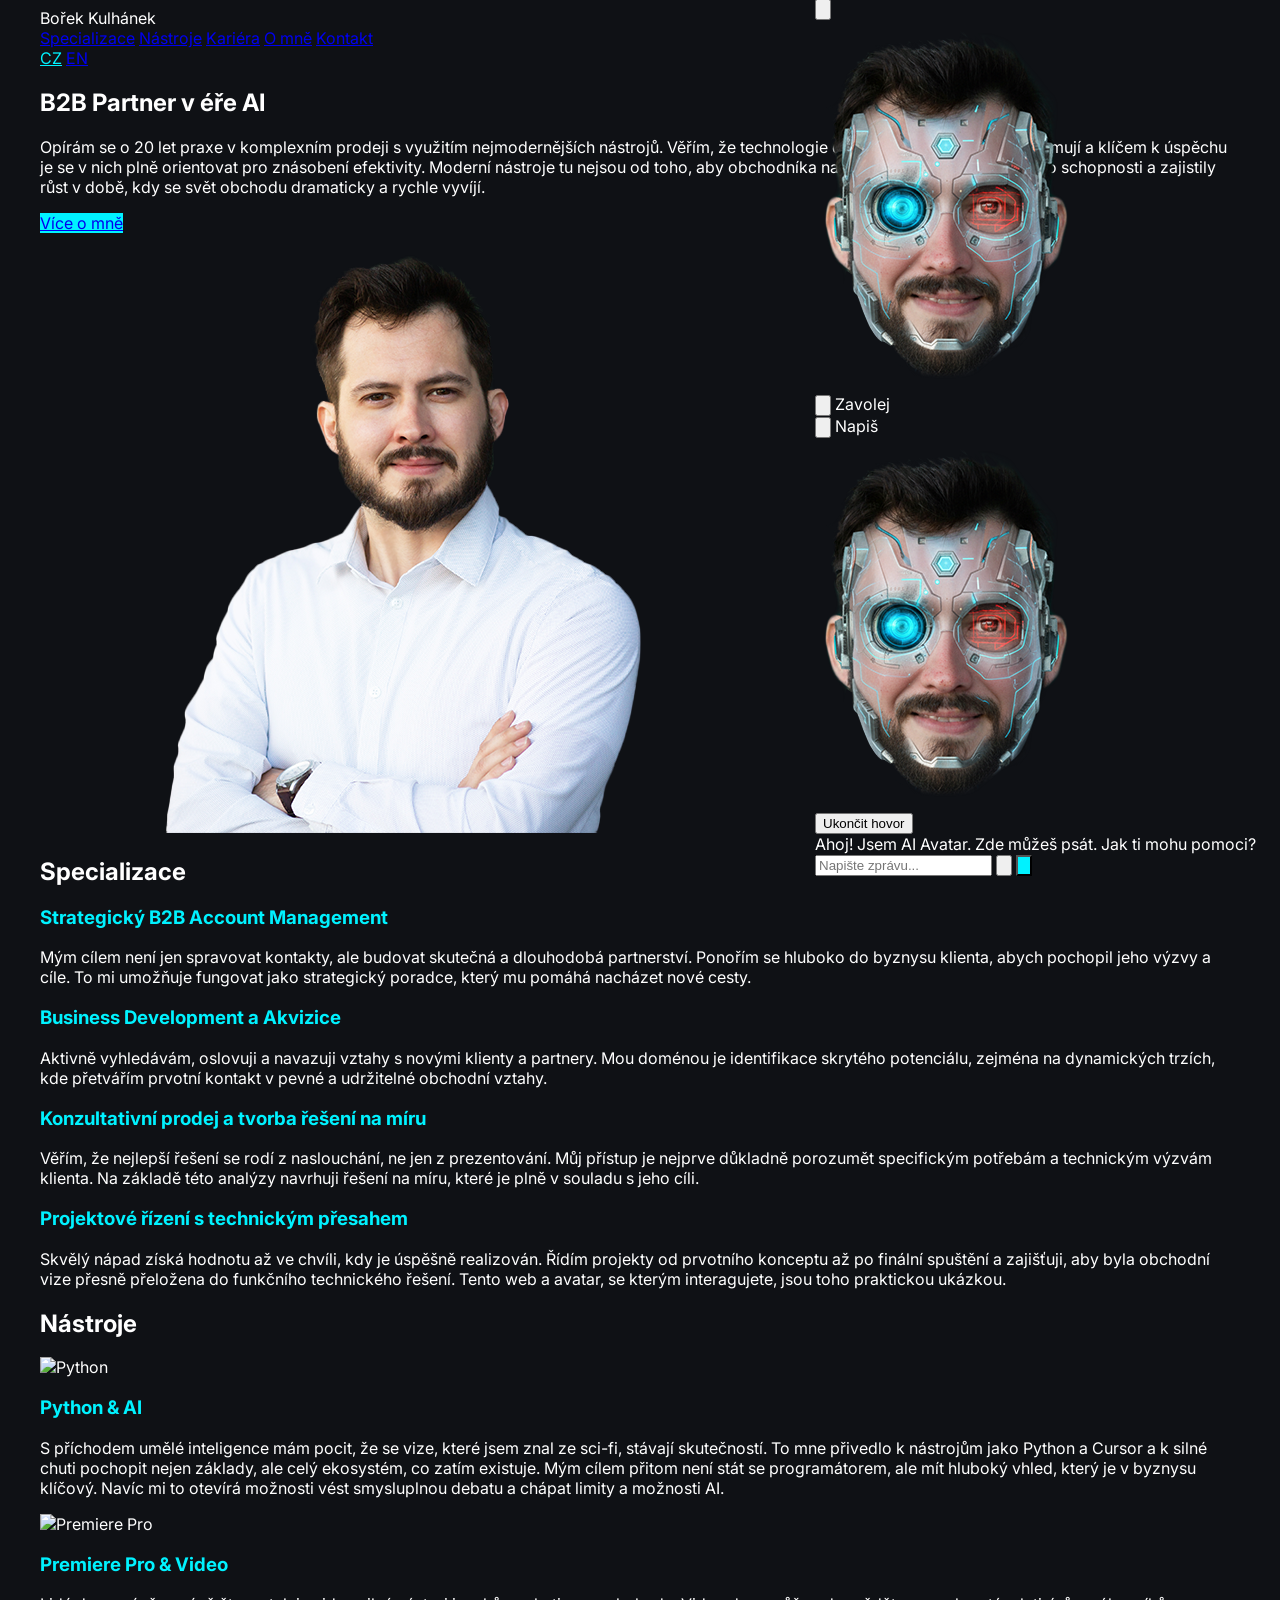
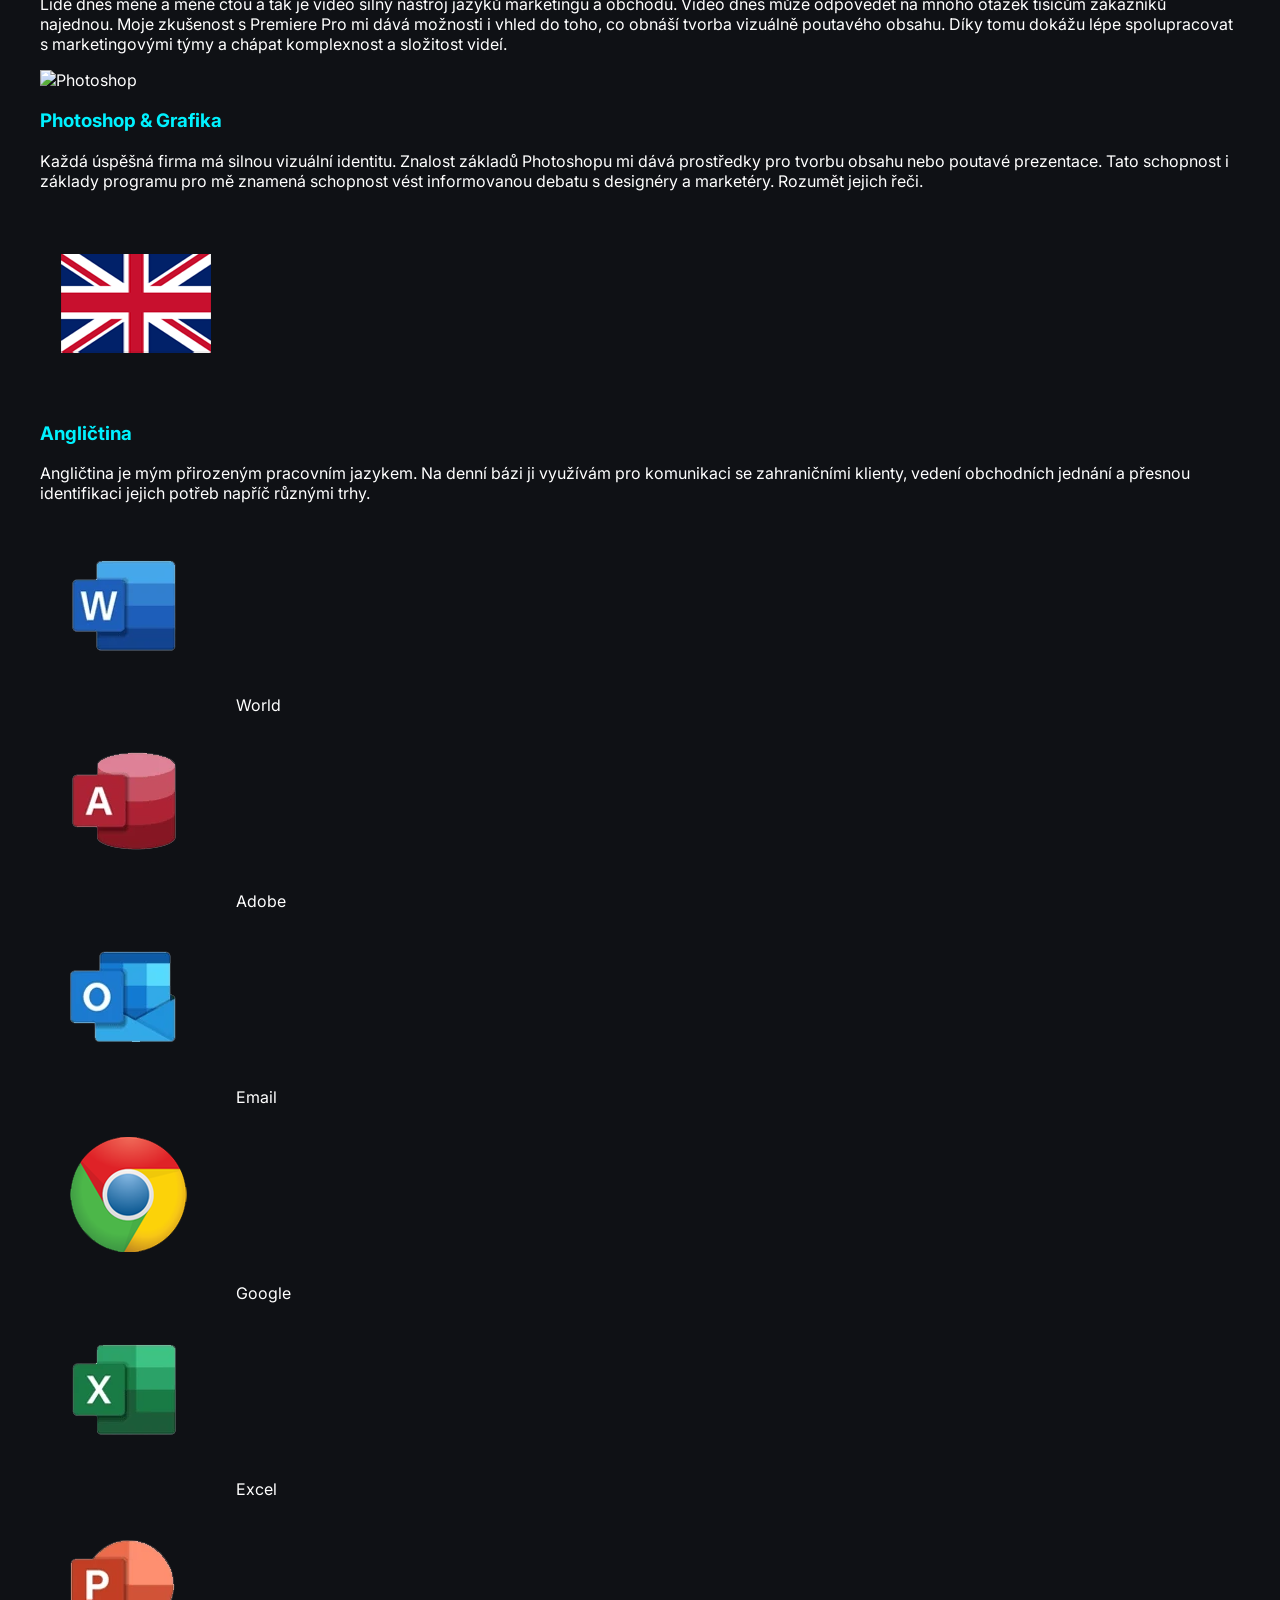
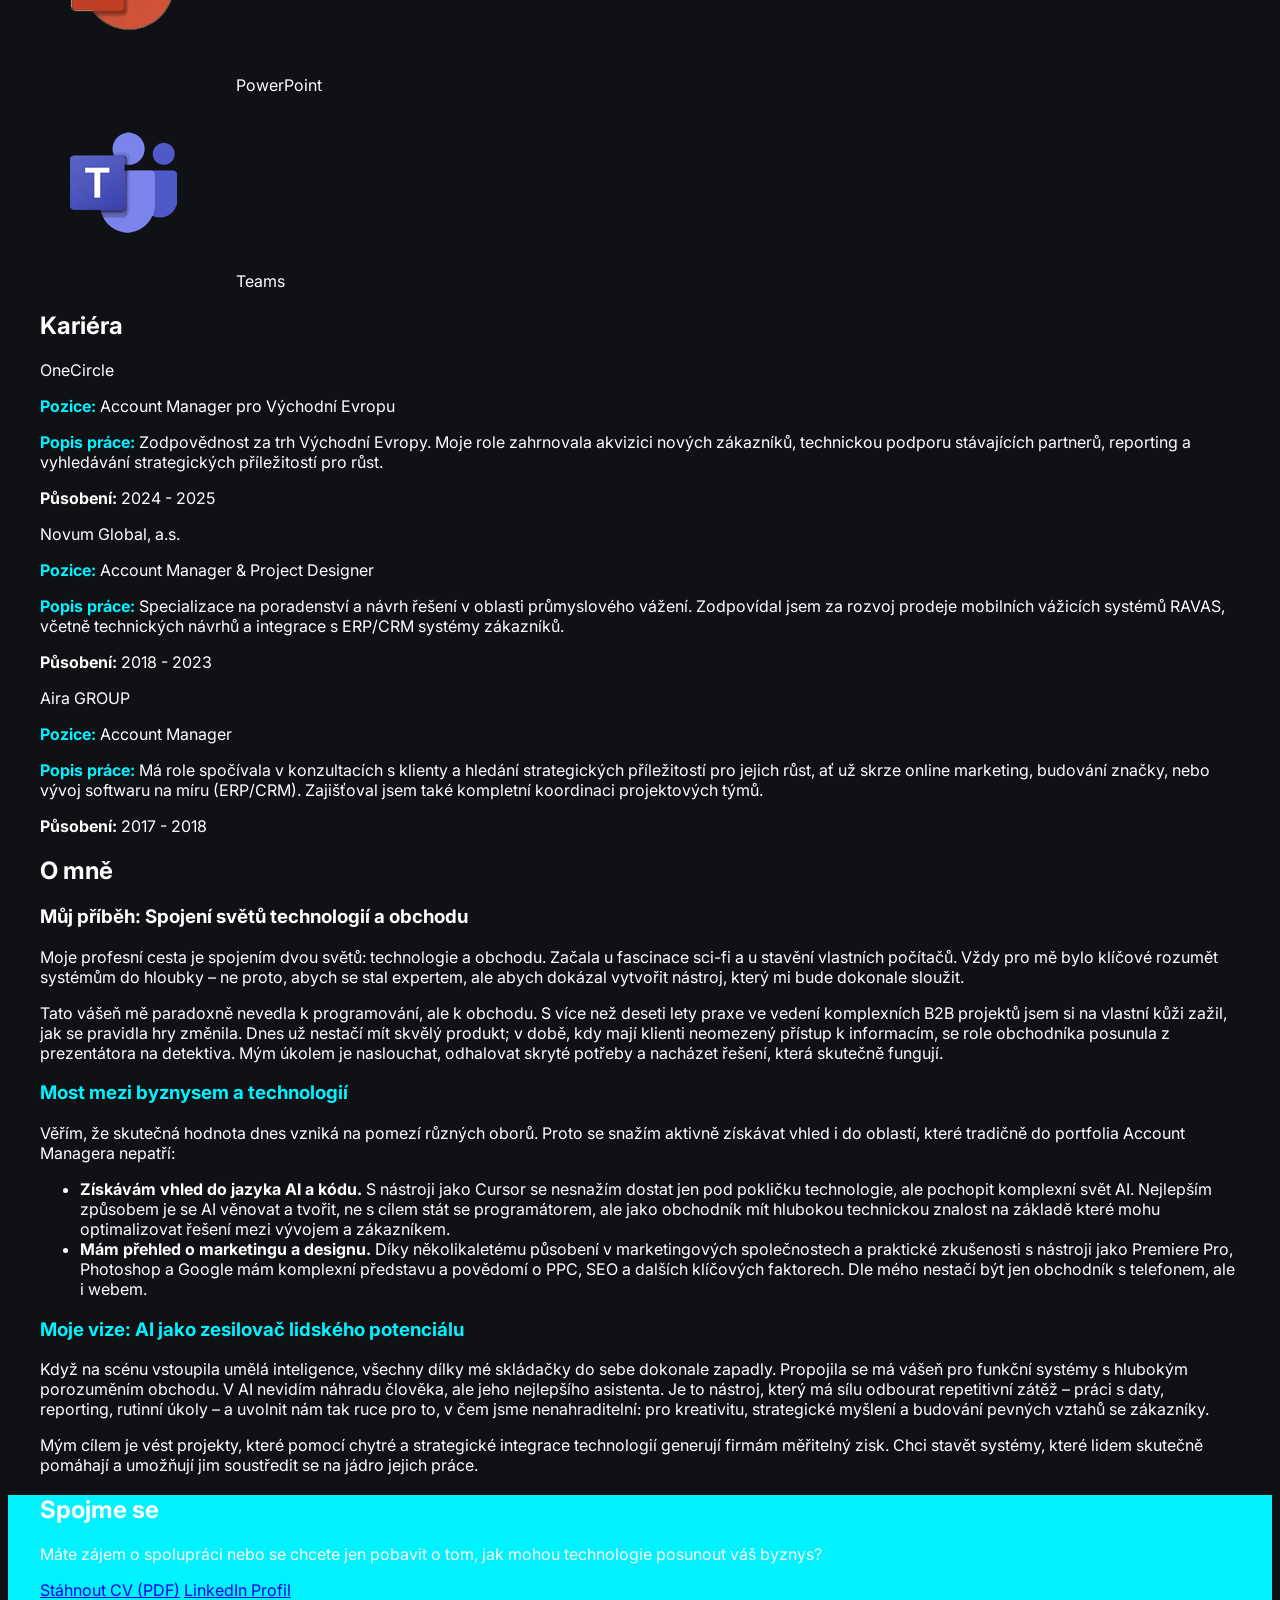
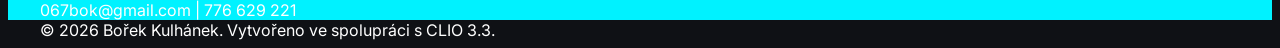
==== index.html @ de770b84 "Add files via upload" ====
<!DOCTYPE html>
<html lang="cs">
<head>
    <meta charset="UTF-8">
    <meta name="viewport" content="width=device-width, initial-scale=1.0">
    <title>Bořek Kulhánek - Expert na AI & Obchodní projekty</title>
    <script src="https://cdn.tailwindcss.com"></script>
    <link href="https://fonts.googleapis.com/css2?family=Inter:wght@300;400;600;700&display=swap" rel="stylesheet">
    <style>
        body { font-family: 'Inter', sans-serif; background-color: #0f1115; color: white; overflow-x: hidden; }
        .content-wrapper { max-width: 1600px; margin: 0 auto; padding: 0 1rem; }
        @media (min-width: 640px) { .content-wrapper { padding: 0 1.5rem; } }
        @media (min-width: 1024px) { .content-wrapper { padding: 0 2rem; } }
        .text-accent { color: #00f2ff; }
        .bg-accent { background-color: #00f2ff; }
        .border-accent { border-color: #00f2ff; }
        html { scroll-behavior: smooth; }
        .section-heading-hidden { display: none; }
        #ai-chat-container { position: fixed; bottom: 0.75rem; right: 0.75rem; z-index: 9999; }
        @media (min-width: 640px) { #ai-chat-container { bottom: 1.5rem; right: 1.5rem; } }
        #ai-chat-window { transition: width 0.3s ease, height 0.3s ease; }
        img { max-width: 100%; height: auto; }
        #hero-image { object-fit: cover; object-position: center; }
        .ai-choice-btn:active { transform: scale(0.97); }
        @media (hover: none) { .ai-choice-btn { border-color: #4b5563; } .group:active .ai-choice-btn { border-color: #00f2ff; color: #00f2ff; } }
        @keyframes mic-pulse { 0%, 100% { transform: scale(1); opacity: 0.7; } 50% { transform: scale(1.12); opacity: 1; } }
        .mic-speaking { animation: mic-pulse 0.7s ease-in-out infinite; }
        .comic-bubble { position: relative; padding: 0.75rem 1.25rem; background: rgba(0,242,255,0.15); border: 2px solid rgba(0,242,255,0.5); border-radius: 1rem; font-size: 1.5rem; color: #00f2ff; min-width: 4rem; text-align: center; }
        .comic-bubble::before { content: ''; position: absolute; top: -8px; left: 50%; transform: translateX(-50%); border: 8px solid transparent; border-bottom-color: rgba(0,242,255,0.5); }
    </style>
</head>
<body class="antialiased">

    <nav class="w-full border-b border-gray-800">
        <div class="content-wrapper py-6 flex justify-between items-center">
            <div class="text-xl font-bold tracking-tight">Bořek Kulhánek</div>
            <div class="hidden md:flex space-x-8 text-sm uppercase tracking-widest text-gray-400">
                <a href="#specializace" class="hover:text-white transition">Specializace</a>
                <a href="#dovednosti" class="hover:text-white transition">Nástroje</a>
                <a href="#kariera" class="hover:text-white transition">Kariéra</a>
                <a href="#o-mne" class="hover:text-white transition">O mně</a>
                <a href="#kontakt" class="hover:text-white transition">Kontakt</a>
            </div>
            <div class="flex space-x-3 items-center">
                <a href="/" class="text-sm font-medium px-2 py-1 rounded text-accent border border-accent hover:bg-accent hover:text-black transition" title="Česky">CZ</a>
                <a href="/en" class="text-sm font-medium px-2 py-1 rounded text-gray-400 border border-gray-600 hover:border-gray-500 hover:text-white transition" title="English">EN</a>
            </div>
        </div>
    </nav>

    <section class="w-full relative min-h-[80vh] flex items-center overflow-hidden">
        <div class="content-wrapper w-full z-10">
            <div class="md:w-1/2 text-left py-12">
                <h1 class="text-3xl sm:text-4xl md:text-5xl font-bold leading-tight mb-4">
                    B2B Partner v éře AI
                </h1>
                <p class="text-base text-gray-300 mb-6 max-w-lg">
                    Opírám se o 20 let praxe v komplexním prodeji s využitím nejmodernějších nástrojů. Věřím, že technologie dnes byznys rapidně transformují a klíčem k úspěchu je se v nich plně orientovat pro znásobení efektivity. Moderní nástroje tu nejsou od toho, aby obchodníka nahradily, ale aby vylepšily jeho schopnosti a zajistily růst v době, kdy se svět obchodu dramaticky a rychle vyvíjí.
                </p>
                <a href="#specializace" class="inline-block bg-accent text-black px-6 py-3 font-bold rounded-sm hover:bg-cyan-400 transition uppercase tracking-widest text-xs">
                    Více o mně
                </a>
            </div>
        </div>

        <div class="absolute top-0 right-0 w-full md:w-1/2 h-full z-0">
            <div class="h-full w-full grayscale hover:grayscale-0 transition duration-700 ease-in-out">
                <img id="hero-image" src="Borek.png" alt="Bořek Kulhánek" class="w-full h-full object-cover object-center shadow-2xl">
                <div class="absolute inset-0 bg-gradient-to-r from-[#0f1115] via-transparent to-transparent md:hidden"></div>
            </div>
        </div>
    </section>

    <section id="specializace" class="w-full py-12 bg-[#16191e]">
        <div class="content-wrapper">
            <h2 class="text-3xl font-bold mb-8 border-l-4 border-accent pl-6">Specializace</h2>
            <div class="grid md:grid-cols-2 lg:grid-cols-4 gap-8">
                <div class="p-6 bg-[#1f232a] rounded-lg">
                    <h3 class="font-bold text-accent mb-4">Strategický B2B Account Management</h3>
                    <p class="text-gray-400 text-sm">Mým cílem není jen spravovat kontakty, ale budovat skutečná a dlouhodobá partnerství. Ponořím se hluboko do byznysu klienta, abych pochopil jeho výzvy a cíle. To mi umožňuje fungovat jako strategický poradce, který mu pomáhá nacházet nové cesty.</p>
                </div>
                <div class="p-6 bg-[#1f232a] rounded-lg">
                    <h3 class="font-bold text-accent mb-4">Business Development a Akvizice</h3>
                    <p class="text-gray-400 text-sm">Aktivně vyhledávám, oslovuji a navazuji vztahy s novými klienty a partnery. Mou doménou je identifikace skrytého potenciálu, zejména na dynamických trzích, kde přetvářím prvotní kontakt v pevné a udržitelné obchodní vztahy.</p>
                </div>
                <div class="p-6 bg-[#1f232a] rounded-lg">
                    <h3 class="font-bold text-accent mb-4">Konzultativní prodej a tvorba řešení na míru</h3>
                    <p class="text-gray-400 text-sm">Věřím, že nejlepší řešení se rodí z naslouchání, ne jen z prezentování. Můj přístup je nejprve důkladně porozumět specifickým potřebám a technickým výzvám klienta. Na základě této analýzy navrhuji řešení na míru, které je plně v souladu s jeho cíli.</p>
                </div>
                <div class="p-6 bg-[#1f232a] rounded-lg">
                    <h3 class="font-bold text-accent mb-4">Projektové řízení s technickým přesahem</h3>
                    <p class="text-gray-400 text-sm">Skvělý nápad získá hodnotu až ve chvíli, kdy je úspěšně realizován. Řídím projekty od prvotního konceptu až po finální spuštění a zajišťuji, aby byla obchodní vize přesně přeložena do funkčního technického řešení. Tento web a avatar, se kterým interagujete, jsou toho praktickou ukázkou.</p>
                </div>
            </div>
        </div>
    </section>

    <section id="dovednosti" class="w-full py-12 bg-[#16191e]">
        <div class="content-wrapper">
            <h2 class="text-3xl font-bold mb-8 border-l-4 border-accent pl-6">Nástroje</h2>
            <!-- Velké boxy -->
            <div class="grid md:grid-cols-2 lg:grid-cols-4 gap-6 mb-8">
                <div class="p-4 bg-[#1f232a] rounded-lg border border-gray-800">
                    <div class="flex items-center gap-3 mb-3">
                        <img src="https://cdn.simpleicons.org/python/00f2ff" class="w-6 h-6 flex-shrink-0 object-contain" alt="Python">
                        <h3 class="font-bold text-lg text-accent">Python & AI</h3>
                    </div>
                    <p class="text-gray-400 text-sm leading-relaxed">S příchodem umělé inteligence mám pocit, že se vize, které jsem znal ze sci-fi, stávají skutečností. To mne přivedlo k nástrojům jako Python a Cursor a k silné chuti pochopit nejen základy, ale celý ekosystém, co zatím existuje. Mým cílem přitom není stát se programátorem, ale mít hluboký vhled, který je v byznysu klíčový. Navíc mi to otevírá možnosti vést smysluplnou debatu a chápat limity a možnosti AI.</p>
                </div>
                <div class="p-4 bg-[#1f232a] rounded-lg border border-gray-800">
                    <div class="flex items-center gap-3 mb-3">
                        <img src="https://upload.wikimedia.org/wikipedia/commons/4/40/Adobe_Premiere_Pro_CC_icon.svg" class="w-6 h-6 flex-shrink-0 object-contain" alt="Premiere Pro">
                        <h3 class="font-bold text-lg text-accent">Premiere Pro & Video</h3>
                    </div>
                    <p class="text-gray-400 text-sm leading-relaxed">Lidé dnes méně a méně čtou a tak je video silný nástroj jazyků marketingu a obchodu. Video dnes může odpovědět na mnoho otázek tisícům zákazníků najednou. Moje zkušenost s Premiere Pro mi dává možnosti i vhled do toho, co obnáší tvorba vizuálně poutavého obsahu. Díky tomu dokážu lépe spolupracovat s marketingovými týmy a chápat komplexnost a složitost videí.</p>
                </div>
                <div class="p-4 bg-[#1f232a] rounded-lg border border-gray-800">
                    <div class="flex items-center gap-3 mb-3">
                        <img src="https://upload.wikimedia.org/wikipedia/commons/a/af/Adobe_Photoshop_CC_icon.svg" class="w-6 h-6 flex-shrink-0 object-contain" alt="Photoshop">
                        <h3 class="font-bold text-lg text-accent">Photoshop & Grafika</h3>
                    </div>
                    <p class="text-gray-400 text-sm leading-relaxed">Každá úspěšná firma má silnou vizuální identitu. Znalost základů Photoshopu mi dává prostředky pro tvorbu obsahu nebo poutavé prezentace. Tato schopnost i základy programu pro mě znamená schopnost vést informovanou debatu s designéry a marketéry. Rozumět jejich řeči.</p>
                </div>
                <div class="p-4 bg-[#1f232a] rounded-lg border border-gray-800">
                    <div class="flex items-center gap-3 mb-3">
                        <img src="/static/icons/english.png" class="w-9 h-9 flex-shrink-0 object-contain" alt="English">
                        <h3 class="font-bold text-lg text-accent">Angličtina</h3>
                    </div>
                    <p class="text-gray-400 text-sm leading-relaxed">Angličtina je mým přirozeným pracovním jazykem. Na denní bázi ji využívám pro komunikaci se zahraničními klienty, vedení obchodních jednání a přesnou identifikaci jejich potřeb napříč různými trhy.</p>
                </div>
            </div>
            <!-- Menší obdélníčky -->
            <div class="grid grid-cols-2 sm:grid-cols-4 md:grid-cols-4 lg:grid-cols-7 gap-2">
                <div class="px-2 py-2 bg-[#1f232a] rounded border border-gray-800 flex items-center gap-2 min-w-0">
                    <img src="/static/icons/world.png" class="w-16 h-16 flex-shrink-0 object-contain" alt="World">
                    <span class="font-medium text-xs text-white truncate">World</span>
                </div>
                <div class="px-2 py-2 bg-[#1f232a] rounded border border-gray-800 flex items-center gap-2 min-w-0">
                    <img src="/static/icons/adobe.png" class="w-16 h-16 flex-shrink-0 object-contain" alt="Adobe">
                    <span class="font-medium text-xs text-white truncate">Adobe</span>
                </div>
                <div class="px-2 py-2 bg-[#1f232a] rounded border border-gray-800 flex items-center gap-2 min-w-0">
                    <img src="/static/icons/email.png" class="w-16 h-16 flex-shrink-0 object-contain" alt="Email">
                    <span class="font-medium text-xs text-white truncate">Email</span>
                </div>
                <div class="px-2 py-2 bg-[#1f232a] rounded border border-gray-800 flex items-center gap-2 min-w-0">
                    <img src="/static/icons/google.png" class="w-16 h-16 flex-shrink-0 object-contain" alt="Google">
                    <span class="font-medium text-xs text-white truncate">Google</span>
                </div>
                <div class="px-2 py-2 bg-[#1f232a] rounded border border-gray-800 flex items-center gap-2 min-w-0">
                    <img src="/static/icons/excel.png" class="w-16 h-16 flex-shrink-0 object-contain" alt="Excel">
                    <span class="font-medium text-xs text-white truncate">Excel</span>
                </div>
                <div class="px-2 py-2 bg-[#1f232a] rounded border border-gray-800 flex items-center gap-2 min-w-0">
                    <img src="/static/icons/powerpoint.png" class="w-16 h-16 flex-shrink-0 object-contain" alt="PowerPoint">
                    <span class="font-medium text-xs text-white truncate">PowerPoint</span>
                </div>
                <div class="px-2 py-2 bg-[#1f232a] rounded border border-gray-800 flex items-center gap-2 min-w-0">
                    <img src="/static/icons/teams.png" class="w-16 h-16 flex-shrink-0 object-contain" alt="Teams">
                    <span class="font-medium text-xs text-white truncate">Teams</span>
                </div>
            </div>
        </div>
    </section>

    <section id="kariera" class="w-full py-12 bg-[#16191e]">
        <div class="content-wrapper">
            <h2 class="text-3xl font-bold mb-8 border-l-4 border-accent pl-6">Kariéra</h2>
            <div class="space-y-6">
                <div class="border-b border-gray-800 pb-6 grid md:grid-cols-3 gap-6">
                    <div class="text-xl font-bold">OneCircle</div>
                    <div class="md:col-span-2 space-y-2">
                        <p><strong class="text-accent">Pozice:</strong> Account Manager pro Východní Evropu</p>
                        <p><strong class="text-accent">Popis práce:</strong> Zodpovědnost za trh Východní Evropy. Moje role zahrnovala akvizici nových zákazníků, technickou podporu stávajících partnerů, reporting a vyhledávání strategických příležitostí pro růst.</p>
                        <p><strong class="text-white">Působení:</strong> 2024 - 2025</p>
                    </div>
                </div>
                <div class="border-b border-gray-800 pb-6 grid md:grid-cols-3 gap-6">
                    <div class="text-xl font-bold">Novum Global, a.s.</div>
                    <div class="md:col-span-2 space-y-2">
                        <p><strong class="text-accent">Pozice:</strong> Account Manager & Project Designer</p>
                        <p><strong class="text-accent">Popis práce:</strong> Specializace na poradenství a návrh řešení v oblasti průmyslového vážení. Zodpovídal jsem za rozvoj prodeje mobilních vážicích systémů RAVAS, včetně technických návrhů a integrace s ERP/CRM systémy zákazníků.</p>
                        <p><strong class="text-white">Působení:</strong> 2018 - 2023</p>
                    </div>
                </div>
                <div class="border-b border-gray-800 pb-6 grid md:grid-cols-3 gap-6">
                    <div class="text-xl font-bold">Aira GROUP</div>
                    <div class="md:col-span-2 space-y-2">
                        <p><strong class="text-accent">Pozice:</strong> Account Manager</p>
                        <p><strong class="text-accent">Popis práce:</strong> Má role spočívala v konzultacích s klienty a hledání strategických příležitostí pro jejich růst, ať už skrze online marketing, budování značky, nebo vývoj softwaru na míru (ERP/CRM). Zajišťoval jsem také kompletní koordinaci projektových týmů.</p>
                        <p><strong class="text-white">Působení:</strong> 2017 - 2018</p>
                    </div>
                </div>
            </div>
        </div>
    </section>

    <section id="o-mne" class="w-full py-24">
        <div class="content-wrapper">
            <h2 class="text-3xl font-bold mb-16 border-l-4 border-accent pl-6">O mně</h2>
            <div class="max-w-3xl text-gray-300 space-y-6">
                <h3 class="text-2xl font-bold text-white">Můj příběh: Spojení světů technologií a obchodu</h3>
                <p>Moje profesní cesta je spojením dvou světů: technologie a obchodu. Začala u fascinace sci-fi a u stavění vlastních počítačů. Vždy pro mě bylo klíčové rozumět systémům do hloubky – ne proto, abych se stal expertem, ale abych dokázal vytvořit nástroj, který mi bude dokonale sloužit.</p>
                <p>Tato vášeň mě paradoxně nevedla k programování, ale k obchodu. S více než deseti lety praxe ve vedení komplexních B2B projektů jsem si na vlastní kůži zažil, jak se pravidla hry změnila. Dnes už nestačí mít skvělý produkt; v době, kdy mají klienti neomezený přístup k informacím, se role obchodníka posunula z prezentátora na detektiva. Mým úkolem je naslouchat, odhalovat skryté potřeby a nacházet řešení, která skutečně fungují.</p>

                <h3 class="text-xl font-bold text-accent mt-10 mb-3">Most mezi byznysem a technologií</h3>
                <p>Věřím, že skutečná hodnota dnes vzniká na pomezí různých oborů. Proto se snažím aktivně získávat vhled i do oblastí, které tradičně do portfolia Account Managera nepatří:</p>
                <ul class="list-disc list-inside space-y-2 ml-2">
                    <li><strong class="text-white">Získávám vhled do jazyka AI a kódu.</strong> S nástroji jako Cursor se nesnažím dostat jen pod pokličku technologie, ale pochopit komplexní svět AI. Nejlepším způsobem je se AI věnovat a tvořit, ne s cílem stát se programátorem, ale jako obchodník mít hlubokou technickou znalost na základě které mohu optimalizovat řešení mezi vývojem a zákazníkem.</li>
                    <li><strong class="text-white">Mám přehled o marketingu a designu.</strong> Díky několikaletému působení v marketingových společnostech a praktické zkušenosti s nástroji jako Premiere Pro, Photoshop a Google mám komplexní představu a povědomí o PPC, SEO a dalších klíčových faktorech. Dle mého nestačí být jen obchodník s telefonem, ale i webem.</li>
                </ul>

                <h3 class="text-xl font-bold text-accent mt-10 mb-3">Moje vize: AI jako zesilovač lidského potenciálu</h3>
                <p>Když na scénu vstoupila umělá inteligence, všechny dílky mé skládačky do sebe dokonale zapadly. Propojila se má vášeň pro funkční systémy s hlubokým porozuměním obchodu. V AI nevidím náhradu člověka, ale jeho nejlepšího asistenta. Je to nástroj, který má sílu odbourat repetitivní zátěž – práci s daty, reporting, rutinní úkoly – a uvolnit nám tak ruce pro to, v čem jsme nenahraditelní: pro kreativitu, strategické myšlení a budování pevných vztahů se zákazníky.</p>
                <p>Mým cílem je vést projekty, které pomocí chytré a strategické integrace technologií generují firmám měřitelný zisk. Chci stavět systémy, které lidem skutečně pomáhají a umožňují jim soustředit se na jádro jejich práce.</p>
            </div>
        </div>
    </section>

    <section id="kontakt" class="w-full py-24 bg-accent text-black">
        <div class="content-wrapper text-center">
            <h2 class="text-4xl font-bold mb-6">Spojme se</h2>
            <p class="text-xl mb-12 max-w-2xl mx-auto">Máte zájem o spolupráci nebo se chcete jen pobavit o tom, jak mohou technologie posunout váš byznys?</p>
            <div class="flex flex-wrap justify-center gap-6">
                <a href="#" class="bg-black text-white px-8 py-4 font-bold rounded-sm hover:bg-gray-800 transition">Stáhnout CV (PDF)</a>
                <a href="https://www.linkedin.com/in/borekkuhanek/" target="_blank" class="border-2 border-black px-8 py-4 font-bold rounded-sm hover:bg-black hover:text-white transition">LinkedIn Profil</a>
            </div>
            <div class="mt-12 font-mono text-lg">
                067bok@gmail.com | 776 629 221
            </div>
        </div>
    </section>

    <footer class="w-full py-8 border-t border-gray-800">
        <div class="content-wrapper text-center text-gray-500 text-sm">
            &copy; 2026 Bořek Kulhánek. Vytvořeno ve spolupráci s CLIO 3.3.
        </div>
    </footer>

    <!-- AI Chat - rozbalovací chatové okno (pravý dolní roh) -->
    <div id="ai-chat-container">
        <div id="ai-chat-window" class="flex flex-col rounded-xl bg-[#1f232a] border border-gray-700 shadow-2xl overflow-hidden">
            <!-- Zavřený stav: šedý avatar + text Zeptej se mě -->
            <div id="ai-chat-toggle" class="ai-chat-collapsed w-28 sm:w-36 md:w-44 flex flex-col items-center gap-1 sm:gap-2 p-1 sm:p-2 cursor-pointer hover:bg-[#2a2f38] transition rounded-lg" aria-label="Otevřít AI asistenta">
                <img src="/static/avatar.png" alt="AI Avatar" class="w-24 h-24 sm:w-32 sm:h-32 md:w-40 md:h-40 object-contain object-center grayscale opacity-80">
                <span class="text-xs sm:text-sm font-medium text-gray-400 text-center leading-tight">Zeptej se mě</span>
            </div>

            <!-- Otevřený stav: chatové okno -->
            <div id="ai-chat-expanded" class="ai-chat-expanded hidden w-[calc(100vw-1.5rem)] max-w-[400px] h-[85vh] max-h-[600px] sm:w-[400px] sm:h-[600px] flex-col">
                <div class="flex items-center justify-between px-4 py-3 border-b border-gray-700 bg-[#16191e]">
                    <div class="flex items-center gap-2">
                        <button type="button" id="ai-chat-back" class="hidden p-1 rounded hover:bg-gray-700 text-gray-400 hover:text-white transition" aria-label="Zpět na hlas">
                            <svg class="w-5 h-5" fill="none" stroke="currentColor" stroke-width="2" viewBox="0 0 24 24"><path stroke-linecap="round" stroke-linejoin="round" d="M15 19l-7-7 7-7"/></svg>
                        </button>
                        <span class="font-bold text-accent">AI Avatar</span>
                    </div>
                    <button type="button" id="ai-chat-close" class="p-1 rounded hover:bg-gray-700 text-gray-400 hover:text-white transition" aria-label="Zavřít">
                        <svg class="w-5 h-5" fill="none" stroke="currentColor" stroke-width="2" viewBox="0 0 24 24"><path stroke-linecap="round" stroke-linejoin="round" d="M6 18L18 6M6 6l12 12"/></svg>
                    </button>
                </div>

                <!-- Varianta 1: Hlas – výběr (ikony) nebo aktivní hovor -->
                <div id="ai-chat-v1" class="flex-1 flex flex-col min-h-0">
                    <!-- Podvýběr A: Volba Zavolat / Napsat – šedé ikony, hover rozsvítí -->
                    <div id="ai-chat-v1-choice" class="flex-1 flex flex-col items-center justify-center p-4 sm:p-6 gap-4 sm:gap-6">
                        <img src="/static/avatar.png" alt="AI Avatar" class="w-32 h-32 sm:w-40 sm:h-40 md:w-48 md:h-48 object-contain object-center">
                        <div class="flex items-center gap-6 sm:gap-8">
                            <div class="flex flex-col items-center gap-2 group cursor-pointer" id="ai-choice-call-wrap" title="Zavolej mému AI!">
                                <button type="button" id="ai-chat-call" class="ai-choice-btn w-16 h-16 sm:w-20 sm:h-20 md:w-24 md:h-24 rounded-full bg-[#2a2f38] border-2 border-gray-600 text-gray-500 flex items-center justify-center transition-all duration-200 group-hover:border-accent group-hover:text-accent group-hover:bg-accent/10" aria-label="Zavolej mému AI!">
                                    <svg class="w-8 h-8 sm:w-10 sm:h-10" fill="currentColor" viewBox="0 0 24 24"><path d="M6.62 10.79c1.44 2.83 3.76 5.14 6.59 6.59l2.2-2.2c.27-.27.67-.36 1.02-.24 1.12.37 2.33.57 3.57.57.55 0 1 .45 1 1V20c0 .55-.45 1-1 1-9.39 0-17-7.61-17-17 0-.55.45-1 1-1h3.5c.55 0 1 .45 1 1 0 1.25.2 2.45.57 3.57.11.35.03.74-.25 1.02l-2.2 2.2z"/></svg>
                                </button>
                                <span class="text-xs text-gray-500 group-hover:text-accent transition-colors">Zavolej</span>
                            </div>
                            <div class="flex flex-col items-center gap-2 group cursor-pointer" id="ai-choice-text-wrap" title="Napiš mému AI!">
                                <button type="button" id="ai-chat-to-text" class="ai-choice-btn w-16 h-16 sm:w-20 sm:h-20 md:w-24 md:h-24 rounded-lg bg-[#2a2f38] border-2 border-gray-600 text-gray-500 flex items-center justify-center transition-all duration-200 group-hover:border-accent group-hover:text-accent group-hover:bg-accent/10" aria-label="Napiš mému AI!">
                                    <svg class="w-8 h-8 sm:w-10 sm:h-10" fill="none" stroke="currentColor" stroke-width="2" viewBox="0 0 24 24"><path stroke-linecap="round" stroke-linejoin="round" d="M8 12h.01M12 12h.01M16 12h.01M21 12c0 4.418-4.03 8-9 8a9.863 9.863 0 01-4.255-.949L3 20l1.395-3.72C3.512 15.042 3 13.574 3 12c0-4.418 4.03-8 9-8s9 3.582 9 8z"/></svg>
                                </button>
                                <span class="text-xs text-gray-500 group-hover:text-accent transition-colors">Napiš</span>
                            </div>
                        </div>
                    </div>

                    <!-- Podvýběr B: Aktivní hovor – avatar + mozek/bublina/mikrofon -->
                    <div id="ai-chat-v1-call" class="hidden flex-1 flex flex-col p-4 sm:p-6 min-h-0">
                        <div class="flex-1 flex flex-col items-center justify-center gap-6 min-h-0">
                            <img src="/static/avatar.png" alt="AI Avatar" class="w-40 h-40 sm:w-48 sm:h-48 md:w-56 md:h-56 object-contain object-center flex-shrink-0">
                            <div id="ai-call-status" class="flex flex-col items-center justify-center gap-2 min-h-[5rem]">
                                <!-- Stav: mozek+Zpracovává / bublina... / mikrofon+Mluvte -->
                            </div>
                        </div>
                        <button type="button" id="ai-chat-end-call" class="w-full py-2 rounded-lg bg-red-500/20 text-red-400 border border-red-500/50 hover:bg-red-500/30 transition text-sm font-medium" aria-label="Ukončit hovor">Ukončit hovor</button>
                    </div>
                </div>

                <!-- Varianta 2: Text (skrytá, zobrazí se po kliknutí na ikonu textu) -->
                <div id="ai-chat-v2" class="hidden flex-1 flex flex-col min-h-0">
                    <div id="ai-chat-messages" class="flex-1 overflow-y-auto p-4 space-y-4 min-h-0">
                        <div class="text-sm text-gray-400 text-center py-8">
                            Ahoj! Jsem AI Avatar. Zde můžeš psát. Jak ti mohu pomoci?
                        </div>
                    </div>
                    <div class="p-3 border-t border-gray-700 bg-[#16191e]">
                        <div class="flex gap-2 items-center">
                            <input type="text" id="ai-chat-input" placeholder="Napište zprávu..." class="flex-1 px-4 py-2 rounded-lg bg-[#1f232a] border border-gray-700 text-white text-sm placeholder-gray-500 focus:outline-none focus:border-accent disabled:opacity-50 disabled:cursor-not-allowed" maxlength="2000">
                            <button type="button" id="ai-chat-stop" class="hidden w-10 h-10 rounded-full bg-red-500 hover:bg-red-600 flex items-center justify-center text-white flex-shrink-0" aria-label="Zastavit" title="Zastavit přehrávání">
                                <svg class="w-5 h-5" fill="currentColor" viewBox="0 0 24 24"><rect x="6" y="6" width="12" height="12"/></svg>
                            </button>
                            <button type="button" id="ai-chat-send" class="p-2 rounded-lg bg-accent text-black hover:bg-cyan-400 transition disabled:opacity-50 disabled:cursor-not-allowed" aria-label="Odeslat">
                                <svg class="w-5 h-5" fill="none" stroke="currentColor" stroke-width="2" viewBox="0 0 24 24"><path stroke-linecap="round" stroke-linejoin="round" d="M12 19l9 2-9-18-9 18 9-2zm0 0v-8"/></svg>
                            </button>
                        </div>
                    </div>
                </div>
            </div>
        </div>
    </div>

    <script>
        (function() {
            const API_BASE = '';
            const PAGE_LANG = 'cs';
            const isSecure = location.protocol === 'https:' || location.hostname === 'localhost' || location.hostname === '127.0.0.1';
            let sessionId = null;
            let currentAudio = null;
            let callActive = false;
            let isAISpeaking = false;
            let recognition = null;
            let collectedTexts = [];
            let silenceTimeout = null;
            let userRequestedStop = false;

            function debugLog(msg, data) {
                const ts = new Date().toLocaleTimeString('cs-CZ');
                const line = data !== undefined ? `${ts} ${msg} ${typeof data === 'object' ? JSON.stringify(data) : data}` : `${ts} ${msg}`;
                console.log('[AI Avatar]', line);
                const el = document.getElementById('ai-debug-log');
                if (el) {
                    el.textContent += line + '\n';
                    el.scrollTop = el.scrollHeight;
                }
            }

            debugLog('Stránka načtena', { secureContext: isSecure, protocol: location.protocol });
            const toggle = document.getElementById('ai-chat-toggle');
            const expanded = document.getElementById('ai-chat-expanded');
            const closeBtn = document.getElementById('ai-chat-close');
            const v1View = document.getElementById('ai-chat-v1');
            const v1Choice = document.getElementById('ai-chat-v1-choice');
            const v1Call = document.getElementById('ai-chat-v1-call');
            const v2View = document.getElementById('ai-chat-v2');
            const callBtn = document.getElementById('ai-chat-call');
            const toTextBtn = document.getElementById('ai-chat-to-text');
            const backBtn = document.getElementById('ai-chat-back');
            const endCallBtn = document.getElementById('ai-chat-end-call');
            const input = document.getElementById('ai-chat-input');
            const sendBtn = document.getElementById('ai-chat-send');
            const stopBtn = document.getElementById('ai-chat-stop');
            const messages = document.getElementById('ai-chat-messages');
            const callStatusEl = document.getElementById('ai-call-status');

            function openChat() {
                toggle.classList.add('hidden');
                expanded.classList.remove('hidden');
                expanded.classList.add('flex');
                v1View.classList.remove('hidden');
                v1View.classList.add('flex');
                v1Choice.classList.remove('hidden');
                v1Choice.classList.add('flex');
                v1Call.classList.add('hidden');
                v1Call.classList.remove('flex');
                v2View.classList.add('hidden');
                v2View.classList.remove('flex');
                backBtn.classList.add('hidden');
            }

            function closeChat() {
                expanded.classList.add('hidden');
                expanded.classList.remove('flex');
                toggle.classList.remove('hidden');
                userRequestedStop = true;
                clearTimeout(silenceTimeout);
                if (currentAudio) { currentAudio.pause(); currentAudio = null; }
                if (window.speechSynthesis) speechSynthesis.cancel();
                if (recognition) try { recognition.stop(); } catch (_) {}
                callActive = false;
                showCallChoice();
            }

            function showCallView() {
                v1Choice.classList.add('hidden');
                v1Choice.classList.remove('flex');
                v1Call.classList.remove('hidden');
                v1Call.classList.add('flex');
                callActive = true;
            }

            function showCallChoice() {
                v1Call.classList.add('hidden');
                v1Call.classList.remove('flex');
                v1Choice.classList.remove('hidden');
                v1Choice.classList.add('flex');
                callActive = false;
                if (dotsInterval) { clearInterval(dotsInterval); dotsInterval = null; }
            }

            let dotsInterval = null;
            function updateCallStatus(state, customText, isUserSpeaking) {
                if (!callStatusEl) return;
                currentCallState = state;
                if (dotsInterval) { clearInterval(dotsInterval); dotsInterval = null; }
                if (state === 'thinking') {
                    callStatusEl.innerHTML = '<div class="flex items-center gap-2"><svg class="w-8 h-8 text-amber-400 animate-pulse flex-shrink-0" fill="none" stroke="currentColor" stroke-width="2" viewBox="0 0 24 24"><path stroke-linecap="round" stroke-linejoin="round" d="M12 5a3 3 0 1 0-5.997.125 4 4 0 0 0-2.526 5.77 4 4 0 0 0 .556 6.588A4 4 0 1 0 12 18Z"/><path stroke-linecap="round" stroke-linejoin="round" d="M12 5a3 3 0 1 1 5.997.125 4 4 0 0 1 2.526 5.77 4 4 0 0 1-.556 6.588A4 4 0 1 1 12 18Z"/></svg><span class="text-sm text-amber-400">Zpracovává</span></div>';
                } else if (state === 'ai_speaking') {
                    const bubble = document.createElement('div');
                    bubble.className = 'comic-bubble';
                    bubble.id = 'ai-comic-dots';
                    bubble.textContent = '.';
                    callStatusEl.innerHTML = '';
                    callStatusEl.appendChild(bubble);
                    let d = 0;
                    dotsInterval = setInterval(() => {
                        const el = document.getElementById('ai-comic-dots');
                        if (!el || !callStatusEl.contains(el)) { clearInterval(dotsInterval); return; }
                        d = (d + 1) % 4;
                        el.textContent = '.'.repeat(d || 3);
                    }, 350);
                } else if (state === 'custom' && customText) {
                    callStatusEl.innerHTML = '<div class="flex flex-col items-center gap-2"><div class="w-16 h-16 rounded-full bg-gray-600/50 flex items-center justify-center"><svg class="w-8 h-8 text-gray-400" fill="currentColor" viewBox="0 0 24 24"><path d="M12 14c1.66 0 3-1.34 3-3V5c0-1.66-1.34-3-3-3S9 3.34 9 5v6c0 1.66 1.34 3 3 3z"/><path d="M17 11c0 2.76-2.24 5-5 5s-5-2.24-5-5H5c0 3.53 2.61 6.43 6 6.92V21h2v-3.08c3.39-.49 6-3.39 6-6.92h-2z"/></svg></div><span class="text-sm text-gray-400 text-center">' + customText + '</span></div>';
                } else {
                    const micClass = isUserSpeaking ? 'mic-speaking' : '';
                    callStatusEl.innerHTML = '<div class="flex flex-col items-center gap-2"><div id="ai-call-mic" class="w-16 h-16 rounded-full bg-accent/20 border-2 border-accent flex items-center justify-center ' + micClass + '"><svg class="w-8 h-8 text-accent" fill="currentColor" viewBox="0 0 24 24"><path d="M12 14c1.66 0 3-1.34 3-3V5c0-1.66-1.34-3-3-3S9 3.34 9 5v6c0 1.66 1.34 3 3 3z"/><path d="M17 11c0 2.76-2.24 5-5 5s-5-2.24-5-5H5c0 3.53 2.61 6.43 6 6.92V21h2v-3.08c3.39-.49 6-3.39 6-6.92h-2z"/></svg></div><span class="text-sm text-gray-400 text-center">Mluvte – po krátké pauze se odešle. Teď jste na řadě.</span></div>';
                }
            }

            let currentCallState = 'user_speaking';
            function setUserSpeakingInCall(speaking) {
                if (currentCallState !== 'user_speaking') return;
                const mic = document.getElementById('ai-call-mic');
                if (mic) mic.classList.toggle('mic-speaking', speaking);
            }

            function setInputsEnabled(enabled) {
                isAISpeaking = !enabled;
                input.disabled = !enabled;
                sendBtn.disabled = !enabled;
                stopBtn.classList.toggle('hidden', enabled);
            }

            function addMessage(text, isUser, audioAvailable = false) {
                const welcome = messages.querySelector('.text-center');
                if (welcome) welcome.remove();
                const div = document.createElement('div');
                div.className = 'flex flex-col ' + (isUser ? 'items-end' : 'items-start');
                const bubble = document.createElement('div');
                bubble.className = 'max-w-[85%] px-4 py-2 rounded-lg text-sm ' + (isUser ? 'bg-accent text-black' : 'bg-[#2a2f38] text-gray-200');
                bubble.textContent = text;
                div.appendChild(bubble);
                if (!isUser && audioAvailable) {
                    const playBtn = document.createElement('button');
                    playBtn.className = 'mt-1 text-xs text-accent hover:underline';
                    playBtn.textContent = '▶ Přehrát hlas';
                    const isUnsupported = text === 'I am sorry, can you please speak in Czech or English?';
                    playBtn.onclick = () => isUnsupported ? playUnsupportedLangAudio() : playAudio(text);
                    div.appendChild(playBtn);
                }
                messages.appendChild(div);
                messages.scrollTop = messages.scrollHeight;
            }

            function addLoading() {
                const welcome = messages.querySelector('.text-center');
                if (welcome) welcome.remove();
                const div = document.createElement('div');
                div.id = 'ai-loading';
                div.className = 'flex justify-start';
                div.innerHTML = '<div class="px-4 py-2 rounded-lg text-sm bg-[#2a2f38] text-gray-400">Přemýšlím...</div>';
                messages.appendChild(div);
                messages.scrollTop = messages.scrollHeight;
            }

            function removeLoading() {
                const el = document.getElementById('ai-loading');
                if (el) el.remove();
            }

            function speakWithBrowser(text) {
                debugLog('speakWithBrowser start', { len: text?.length });
                if (!window.speechSynthesis) {
                    debugLog('speechSynthesis není dostupná');
                    startVoiceSession();
                    return;
                }
                if (!text || !text.trim()) {
                    debugLog('speakWithBrowser: prázdný text');
                    startVoiceSession();
                    return;
                }
                speechSynthesis.cancel();
                updateCallStatus('ai_speaking');
                setInputsEnabled(false);
                const u = new SpeechSynthesisUtterance(text.trim());
                u.lang = 'cs-CZ';
                u.rate = 0.95;
                u.volume = 1;
                const voices = speechSynthesis.getVoices();
                const csVoice = voices.find(v => v.lang.startsWith('cs'));
                if (csVoice) { u.voice = csVoice; debugLog('Použit hlas:', csVoice.name); }
                u.onstart = () => debugLog('speechSynthesis onstart');
                u.onend = () => {
                    debugLog('speechSynthesis onend');
                    updateCallStatus('user_speaking');
                    setInputsEnabled(true);
                    startVoiceSession();
                };
                u.onerror = (e) => {
                    debugLog('speechSynthesis onerror', e.error);
                    updateCallStatus('user_speaking');
                    setInputsEnabled(true);
                    startVoiceSession();
                };
                speechSynthesis.speak(u);
                debugLog('speechSynthesis.speak() voláno');
            }

            async function playUnsupportedLangAudio() {
                if (currentAudio) { currentAudio.pause(); currentAudio = null; }
                setInputsEnabled(false);
                const inCallView = v1Call && !v1Call.classList.contains('hidden');
                if (inCallView) updateCallStatus('ai_speaking');
                const inVoiceMode = v2View.classList.contains('hidden');
                const onDone = () => {
                    if (inCallView) updateCallStatus('user_speaking');
                    setInputsEnabled(true);
                    if (inVoiceMode) startVoiceSession();
                };
                try {
                    const res = await fetch(API_BASE + '/api/audio/unsupported-lang');
                    if (!res.ok) throw new Error('Audio nedostupné');
                    const blob = await res.blob();
                    const url = URL.createObjectURL(blob);
                    currentAudio = new Audio(url);
                    currentAudio.onended = () => { URL.revokeObjectURL(url); onDone(); };
                    currentAudio.onerror = () => {
                        speakWithBrowser('I am sorry, can you please speak in Czech or English?');
                        onDone();
                    };
                    await currentAudio.play();
                } catch (err) {
                    debugLog('playUnsupportedLangAudio CHYBA:', err.message);
                    speakWithBrowser('I am sorry, can you please speak in Czech or English?');
                    onDone();
                }
            }

            async function playAudio(text) {
                debugLog('playAudio start');
                if (currentAudio) { currentAudio.pause(); currentAudio = null; }
                setInputsEnabled(false);
                const inCallView = v1Call && !v1Call.classList.contains('hidden');
                if (inCallView) updateCallStatus('ai_speaking');
                try {
                    const res = await fetch(API_BASE + '/api/audio?text=' + encodeURIComponent(text));
                    if (!res.ok) throw new Error('Audio nedostupné');
                    const blob = await res.blob();
                    const url = URL.createObjectURL(blob);
                    currentAudio = new Audio(url);
                    currentAudio.onended = () => {
                        debugLog('playAudio onended');
                        URL.revokeObjectURL(url);
                        if (inCallView) { updateCallStatus('user_speaking'); startVoiceSession(); }
                        setInputsEnabled(true);
                    };
                    currentAudio.onerror = () => {
                        if (inCallView) { updateCallStatus('user_speaking'); startVoiceSession(); }
                        setInputsEnabled(true);
                    };
                    await currentAudio.play();
                } catch (err) {
                    debugLog('playAudio CHYBA:', err.message);
                    console.error(err);
                    if (inCallView) { updateCallStatus('user_speaking'); startVoiceSession(); }
                    setInputsEnabled(true);
                    alert('Nepodařilo se přehrát hlas.');
                }
            }

            async function sendMessage() {
                const text = input.value.trim();
                if (!text || isAISpeaking) return;
                input.value = '';
                setInputsEnabled(false);
                addMessage(text, true);

                let data;
                try {
                    addLoading();
                    const body = { message: text, session_id: sessionId, text_only: true, page_lang: PAGE_LANG };
                    const res = await fetch(API_BASE + '/api/chat', {
                        method: 'POST',
                        headers: { 'Content-Type': 'application/json' },
                        body: JSON.stringify(body)
                    });
                    data = await res.json();
                    sessionId = data.session_id;
                    removeLoading();
                    addMessage(data.response, false, false);
                    setInputsEnabled(true);
                } catch (err) {
                    removeLoading();
                    addMessage('Omlouvám se, momentálně jsem nedostupný.', false);
                    console.error(err);
                    setInputsEnabled(true);
                }
            }

            document.getElementById('ai-choice-call-wrap')?.addEventListener('click', function() { callBtn.click(); });
            document.getElementById('ai-choice-text-wrap')?.addEventListener('click', function() { toTextBtn.click(); });

            toTextBtn.addEventListener('click', function(e) {
                e.stopPropagation();
                if (recognition && callActive) { try { recognition.stop(); } catch (_) {} showCallChoice(); }
                v1View.classList.add('hidden');
                v1View.classList.remove('flex');
                v2View.classList.remove('hidden');
                v2View.classList.add('flex');
                backBtn.classList.remove('hidden');
                input.focus();
            });

            backBtn.addEventListener('click', function() {
                v2View.classList.add('hidden');
                v2View.classList.remove('flex');
                v1View.classList.remove('hidden');
                v1View.classList.add('flex');
                showCallChoice();
                backBtn.classList.add('hidden');
            });

            endCallBtn?.addEventListener('click', function() {
                userRequestedStop = true;
                clearTimeout(silenceTimeout);
                if (currentAudio) { currentAudio.pause(); currentAudio = null; }
                if (window.speechSynthesis) speechSynthesis.cancel();
                if (recognition) try { recognition.stop(); } catch (_) {}
                showCallChoice();
            });

            function initSpeechRecognition() {
                const SpeechRecognition = window.SpeechRecognition || window.webkitSpeechRecognition;
                debugLog('SpeechRecognition podpora:', !!SpeechRecognition);
                if (!SpeechRecognition) return null;
                const rec = new SpeechRecognition();
                rec.continuous = true;
                rec.interimResults = true;
                rec.lang = PAGE_LANG === 'en' ? 'en-US' : 'cs-CZ';
                debugLog('SpeechRecognition inicializováno, lang=cs-CZ');
                return rec;
            }

            async function processVoiceInput(transcript) {
                debugLog('processVoiceInput', { transcript: transcript?.substring(0, 50) });
                if (!transcript || !transcript.trim()) return;
                const inCallView = v1Call && !v1Call.classList.contains('hidden');
                if (!inCallView) addMessage(transcript, true);
                setUserSpeakingInCall(false);
                updateCallStatus('thinking');
                let data = null;

                try {
                    const body = { message: transcript.trim(), session_id: sessionId, text_only: false, page_lang: PAGE_LANG };
                    const res = await fetch(API_BASE + '/api/chat', {
                        method: 'POST',
                        headers: { 'Content-Type': 'application/json' },
                        body: JSON.stringify(body)
                    });
                    data = await res.json();
                    debugLog('API chat odpověď', { sessionId: data.session_id, audio_available: data.audio_available });
                    sessionId = data.session_id;
                    if (!inCallView) addMessage(data.response, false, data.audio_available || data.unsupported_lang_audio);
                    if (data.unsupported_lang_audio) {
                        await playUnsupportedLangAudio();
                    } else if (data.audio_available) {
                        await playAudio(data.response);
                    } else if (data.response) {
                        debugLog('Žádné audio z API – fallback Web Speech');
                        speakWithBrowser(data.response);
                    } else {
                        updateCallStatus('user_speaking');
                        setInputsEnabled(true);
                        startVoiceSession();
                    }
                } catch (err) {
                    debugLog('processVoiceInput CHYBA:', err.message);
                    if (!inCallView) addMessage('Omlouvám se, momentálně jsem nedostupný.', false);
                    console.error(err);
                    updateCallStatus('user_speaking');
                    setInputsEnabled(true);
                    startVoiceSession();
                }
            }

            function startVoiceSession() {
                debugLog('startVoiceSession');
                if (!recognition) recognition = initSpeechRecognition();
                if (!recognition) {
                    debugLog('CHYBA: recognition je null');
                    return;
                }
                collectedTexts = [];
                userRequestedStop = false;
                clearTimeout(silenceTimeout);
                setInputsEnabled(false);
                updateCallStatus('user_speaking');

                recognition.onresult = (e) => {
                    if (userRequestedStop) return;
                    let hasInterim = false;
                    for (let i = 0; i < e.results.length; i++) {
                        if (e.results[i].isFinal) {
                            collectedTexts.push(e.results[i][0].transcript);
                        } else {
                            hasInterim = true;
                        }
                    }
                    setUserSpeakingInCall(hasInterim);
                    debugLog('onresult', { resultsCount: e.results.length, hasInterim });
                    clearTimeout(silenceTimeout);
                    silenceTimeout = setTimeout(() => {
                        const text = collectedTexts.join(' ').trim();
                        debugLog('silence timeout, odešlu:', text ? text.substring(0, 80) + (text.length > 80 ? '...' : '') : '(prázdné)');
                        if (text && !userRequestedStop) {
                            recognition.stop();
                            processVoiceInput(text);
                        }
                    }, 2000);
                };
                recognition.onerror = (e) => {
                    debugLog('onerror', { error: e.error, message: e.message });
                    if (e.error === 'not-allowed') debugLog('TIP: Povolte mikrofon v prohlížeči (ikona zámku/adresa)');
                    if (e.error === 'no-speech') {
                        debugLog('no-speech – restartuji poslech');
                        updateCallStatus('custom', 'Nerozpoznáno – mluvte znovu.');
                        setTimeout(() => startVoiceSession(), 500);
                        return;
                    }
                    if (e.error !== 'aborted') {
                        setInputsEnabled(true);
                        updateCallStatus('custom', 'Chyba mikrofonu (' + e.error + '). Zkus znovu.');
                    }
                };
                recognition.onend = () => {
                    debugLog('onend', { userRequestedStop });
                    if (userRequestedStop) {
                        userRequestedStop = false;
                        setInputsEnabled(true);
                        return;
                    }
                };
                try {
                    recognition.start();
                    debugLog('recognition.start() voláno');
                } catch (err) {
                    debugLog('CHYBA recognition.start():', err.message);
                }
            }

            callBtn.addEventListener('click', function(e) {
                e.stopPropagation();
                debugLog('callBtn click');
                if (!recognition) recognition = initSpeechRecognition();
                if (!recognition) {
                    debugLog('Prohlížeč nepodporuje SpeechRecognition');
                    alert('Prohlížeč nepodporuje rozpoznávání řeči. Zkus Chrome nebo Edge.');
                    return;
                }
                showCallView();
                updateCallStatus('user_speaking');
                setInputsEnabled(false);
                startVoiceSession();
            });

            stopBtn.addEventListener('click', function() {
                if (currentAudio) { currentAudio.pause(); currentAudio = null; }
                setInputsEnabled(true);
            });

            toggle.addEventListener('click', openChat);
            closeBtn.addEventListener('click', closeChat);
            sendBtn.addEventListener('click', sendMessage);
            input.addEventListener('keydown', function(e) { if (e.key === 'Enter' && !e.shiftKey) { e.preventDefault(); sendMessage(); } });
        })();
    </script>

</body>
</html>
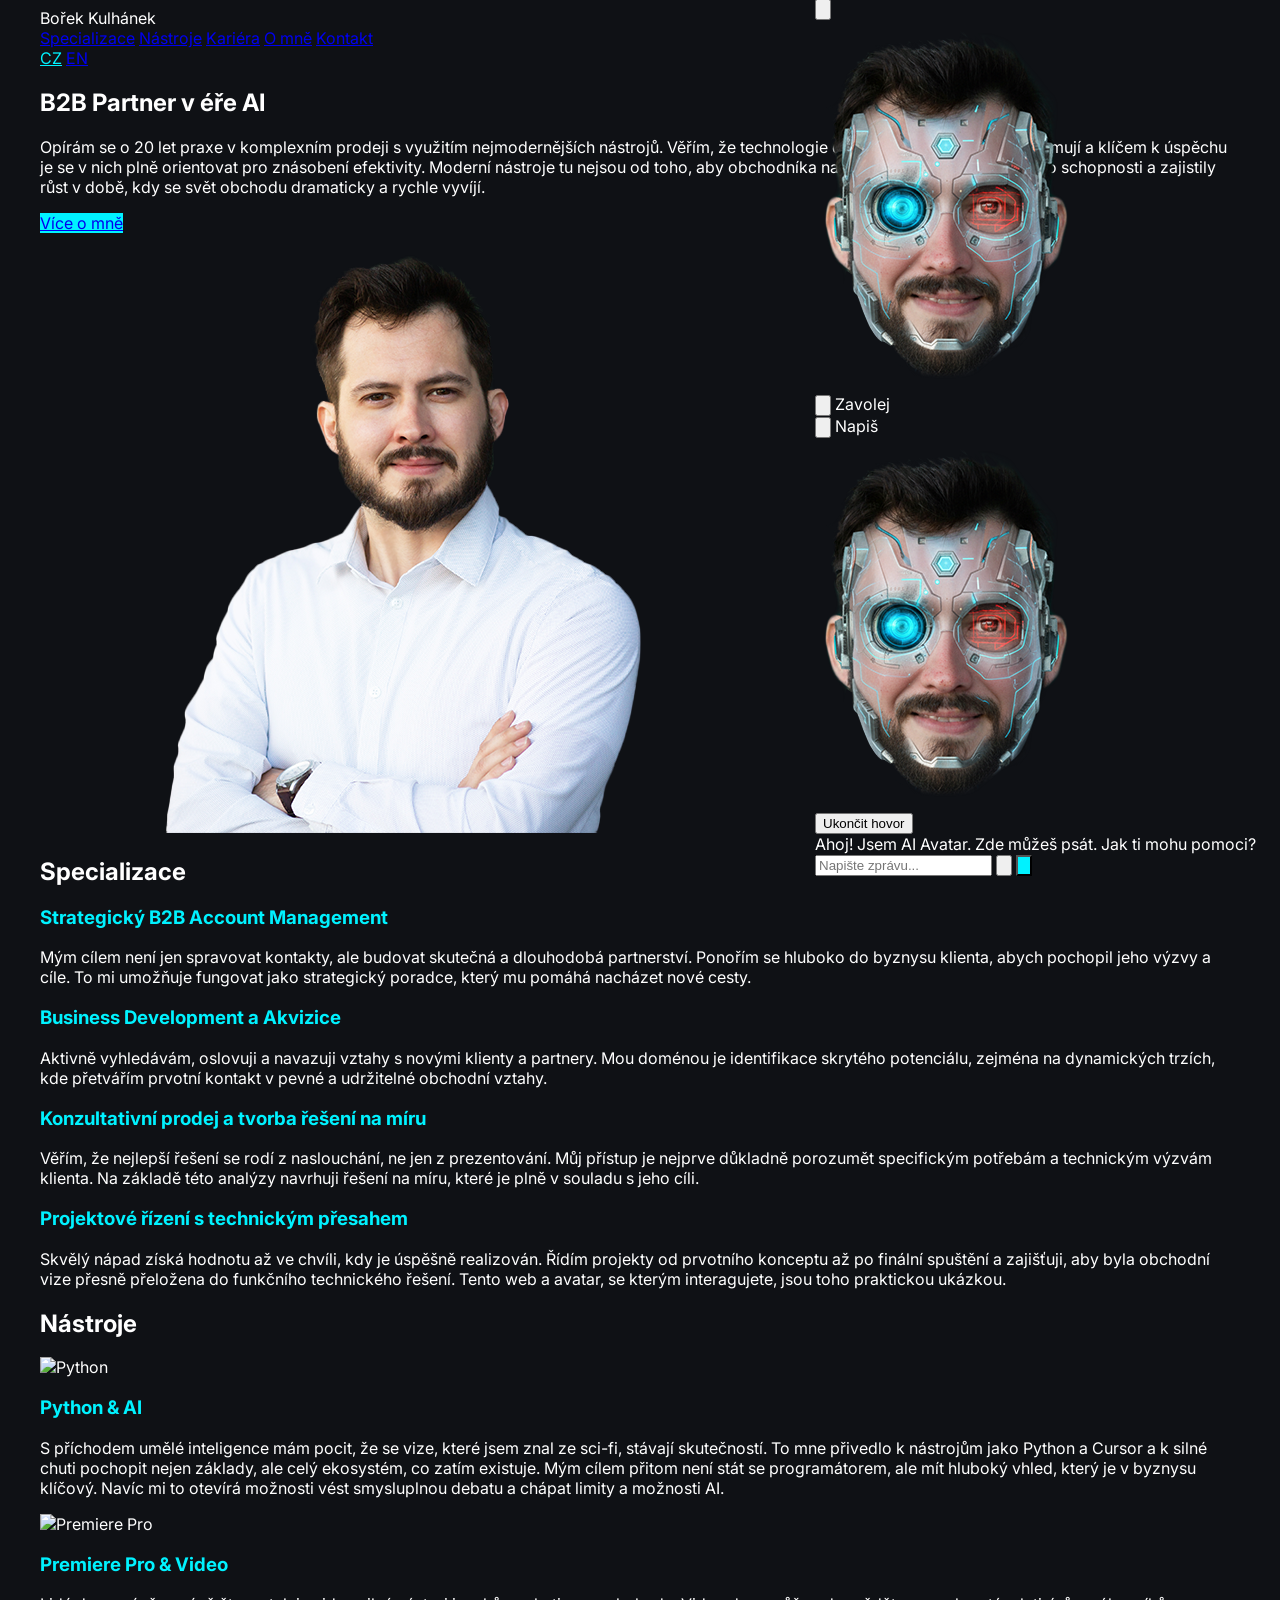
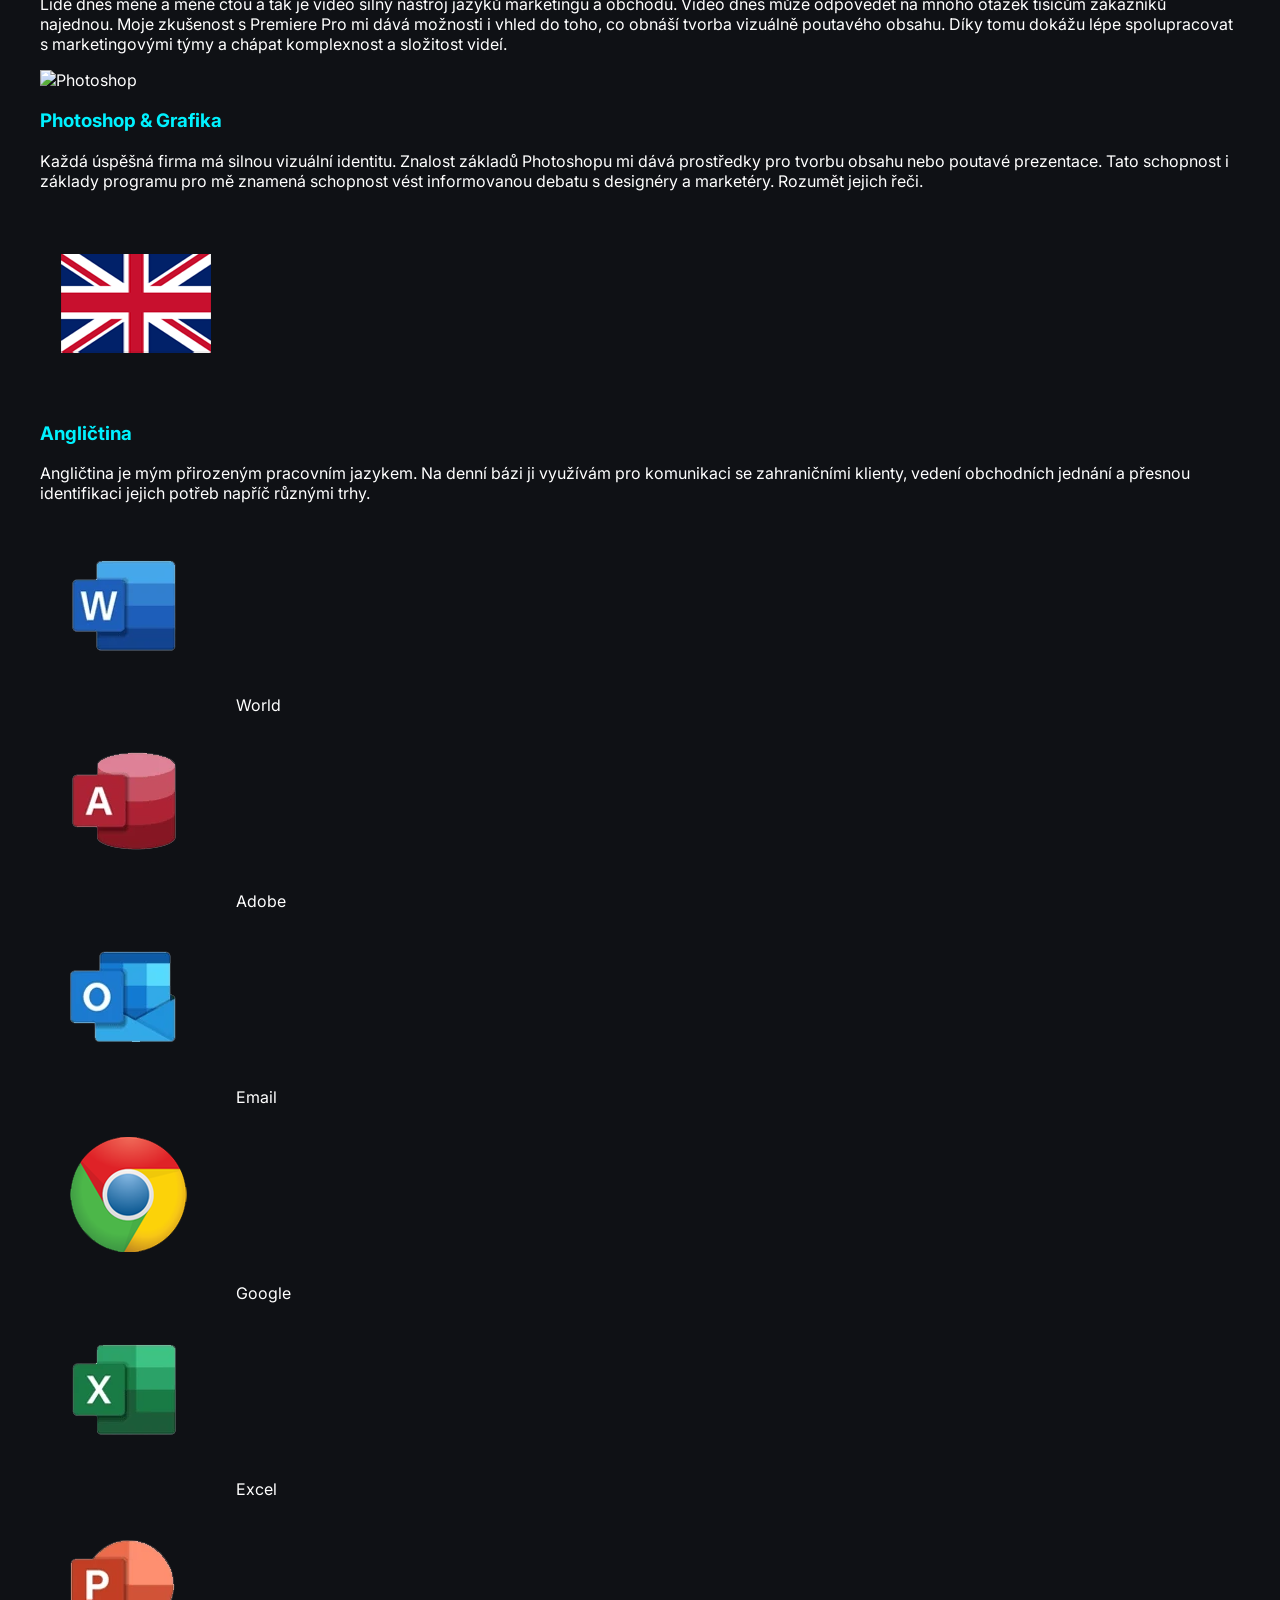
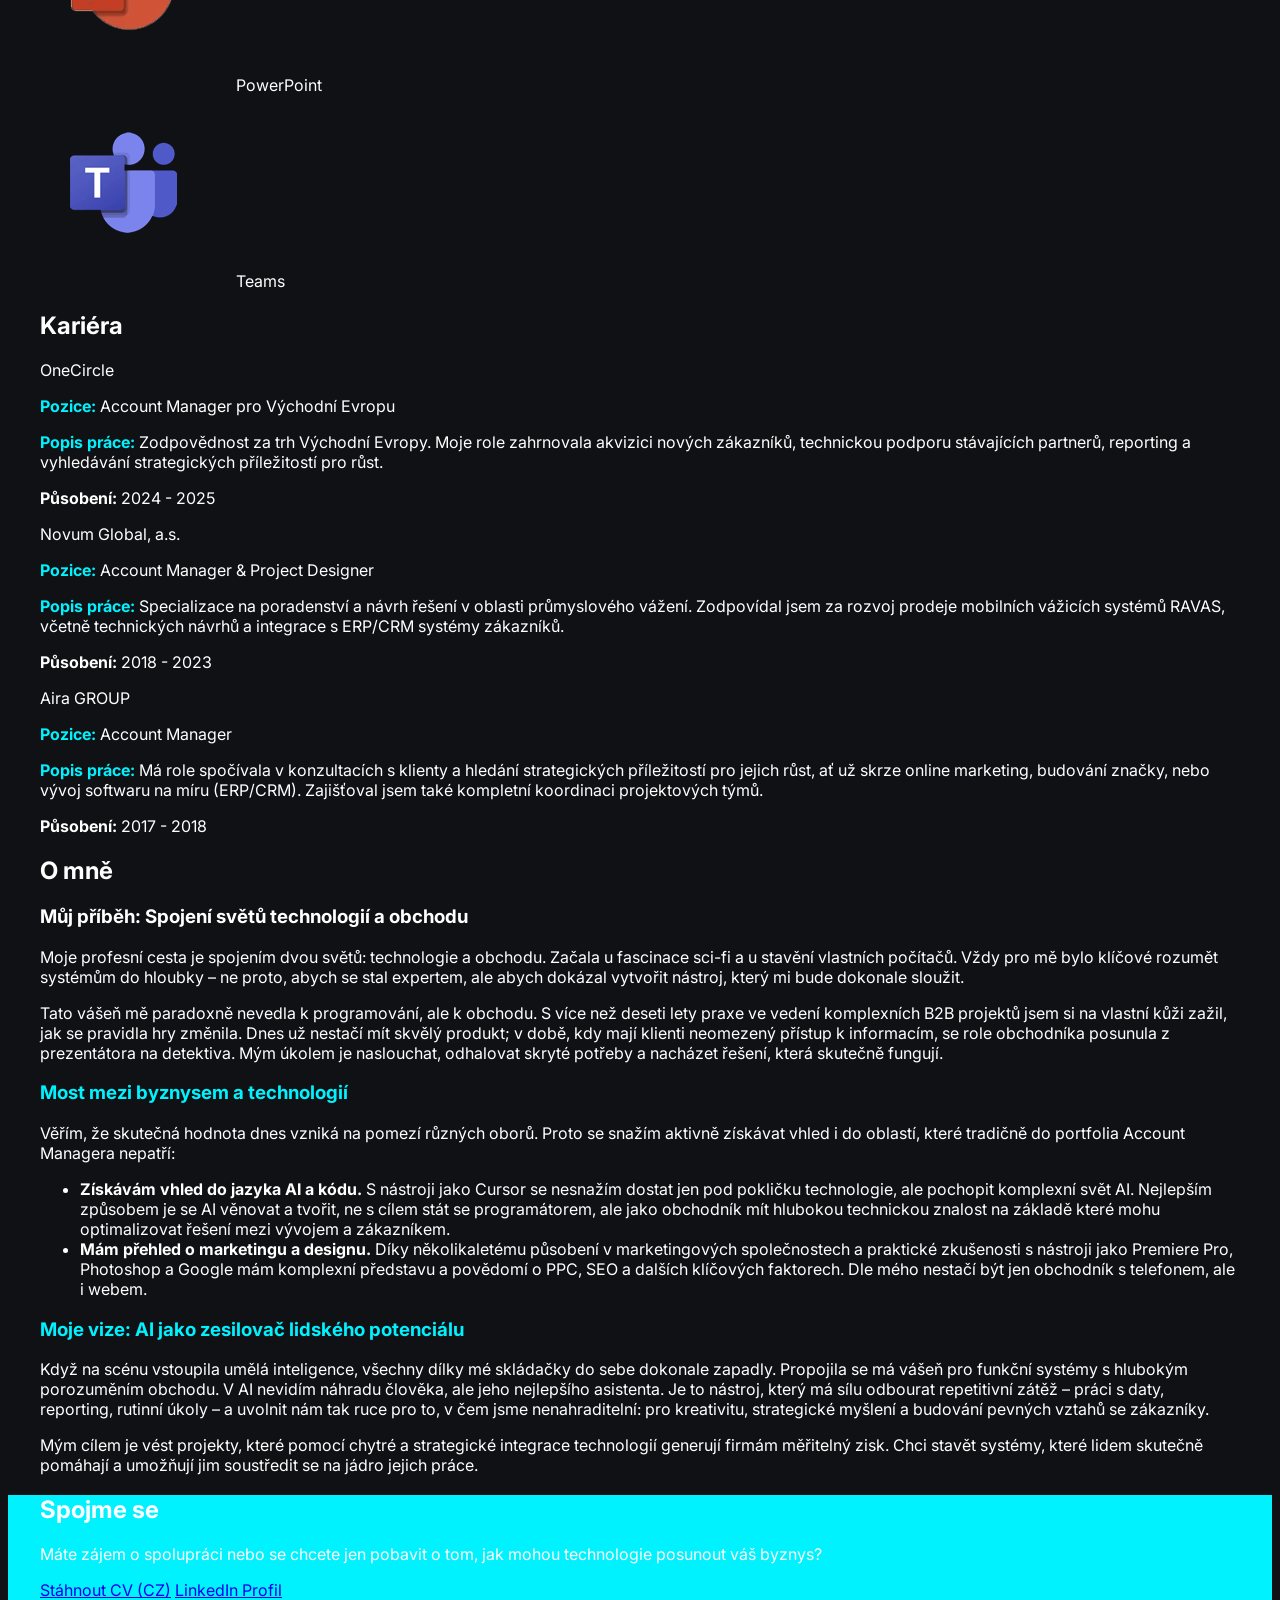
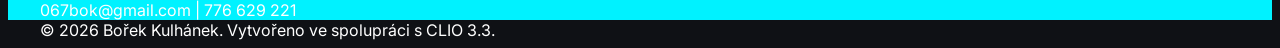
==== commit d8b633f4: "Update index.html" ====
--- a/index.html
+++ b/index.html
@@ -222,7 +222,7 @@
             <h2 class="text-4xl font-bold mb-6">Spojme se</h2>
             <p class="text-xl mb-12 max-w-2xl mx-auto">Máte zájem o spolupráci nebo se chcete jen pobavit o tom, jak mohou technologie posunout váš byznys?</p>
             <div class="flex flex-wrap justify-center gap-6">
-                <a href="#" class="bg-black text-white px-8 py-4 font-bold rounded-sm hover:bg-gray-800 transition">Stáhnout CV (PDF)</a>
+                <a href="/static/cv-cz.pdf" target="_blank" class="bg-black text-white px-6 py-3 font-bold rounded-sm hover:bg-gray-800 transition text-sm mr-4">Stáhnout CV (CZ)</a>
                 <a href="https://www.linkedin.com/in/borekkuhanek/" target="_blank" class="border-2 border-black px-8 py-4 font-bold rounded-sm hover:bg-black hover:text-white transition">LinkedIn Profil</a>
             </div>
             <div class="mt-12 font-mono text-lg">
@@ -793,4 +793,4 @@
     </script>
 
 </body>
-</html>+</html>
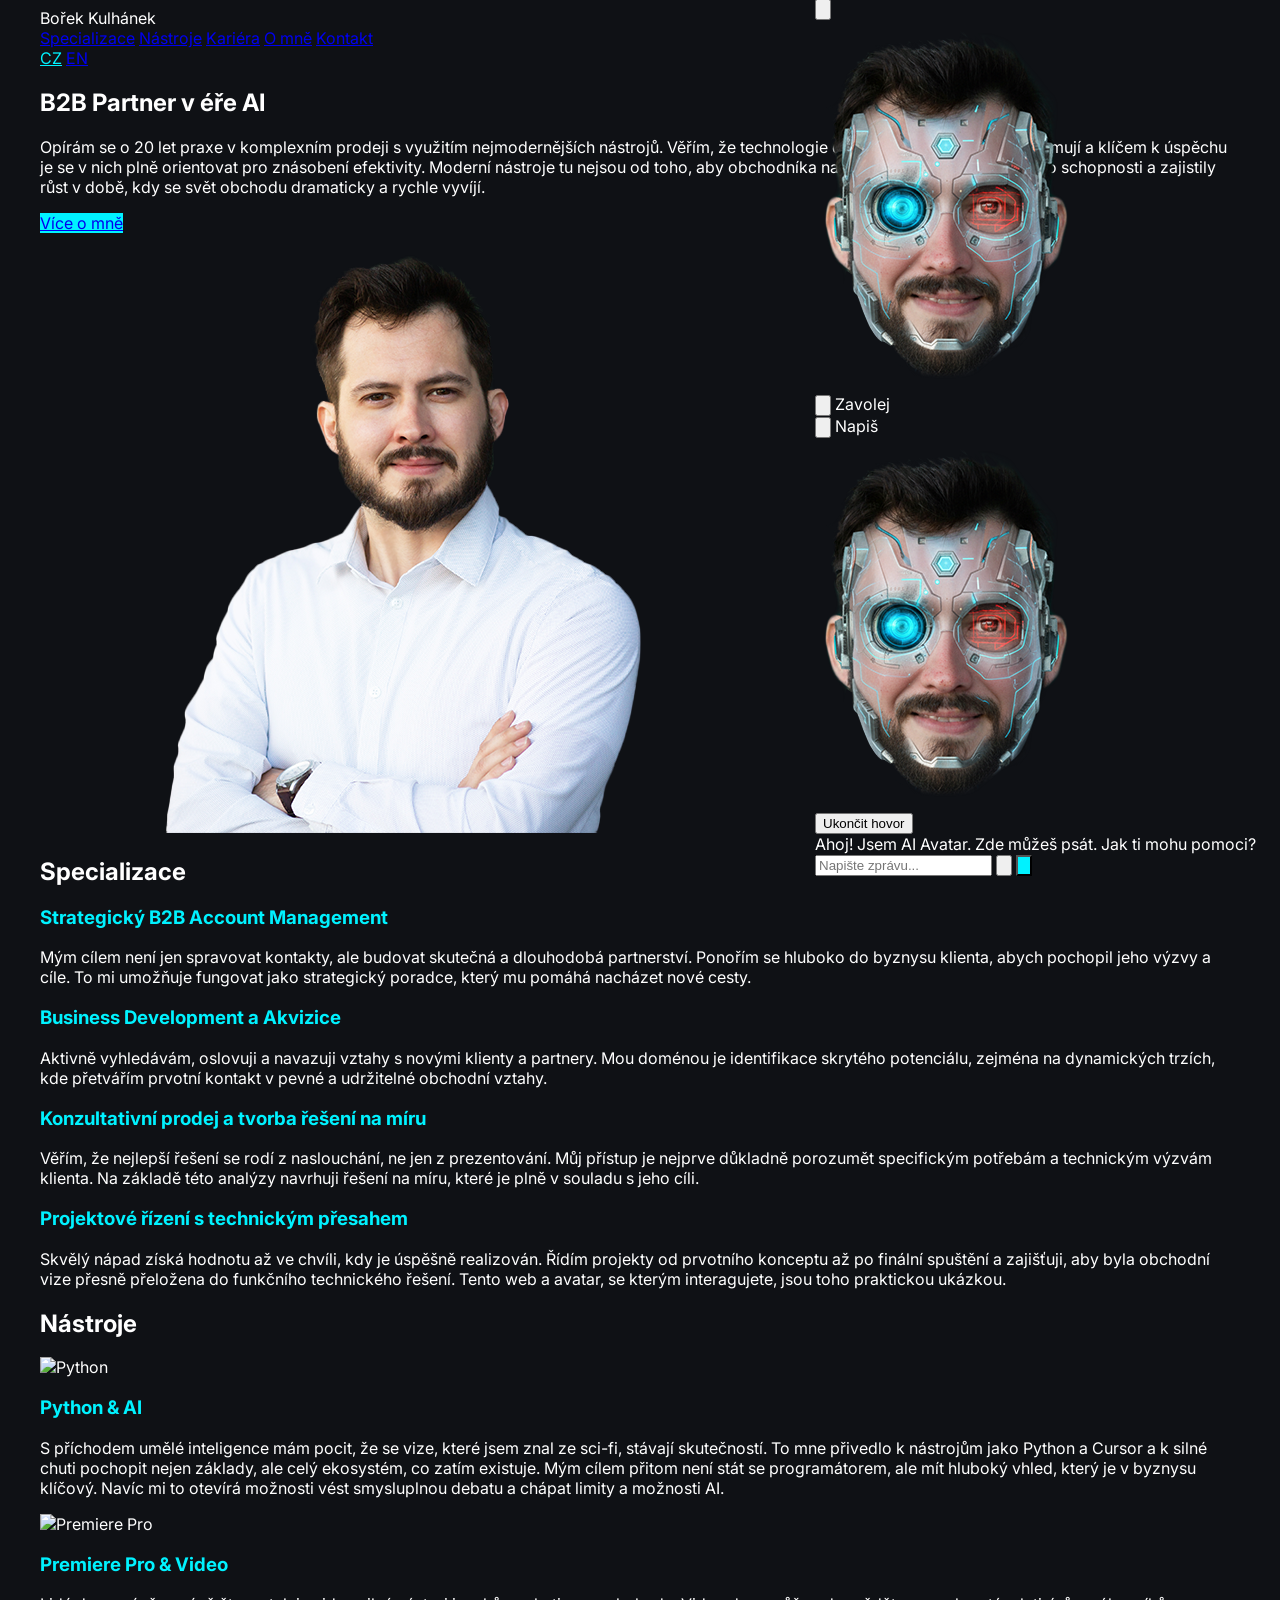
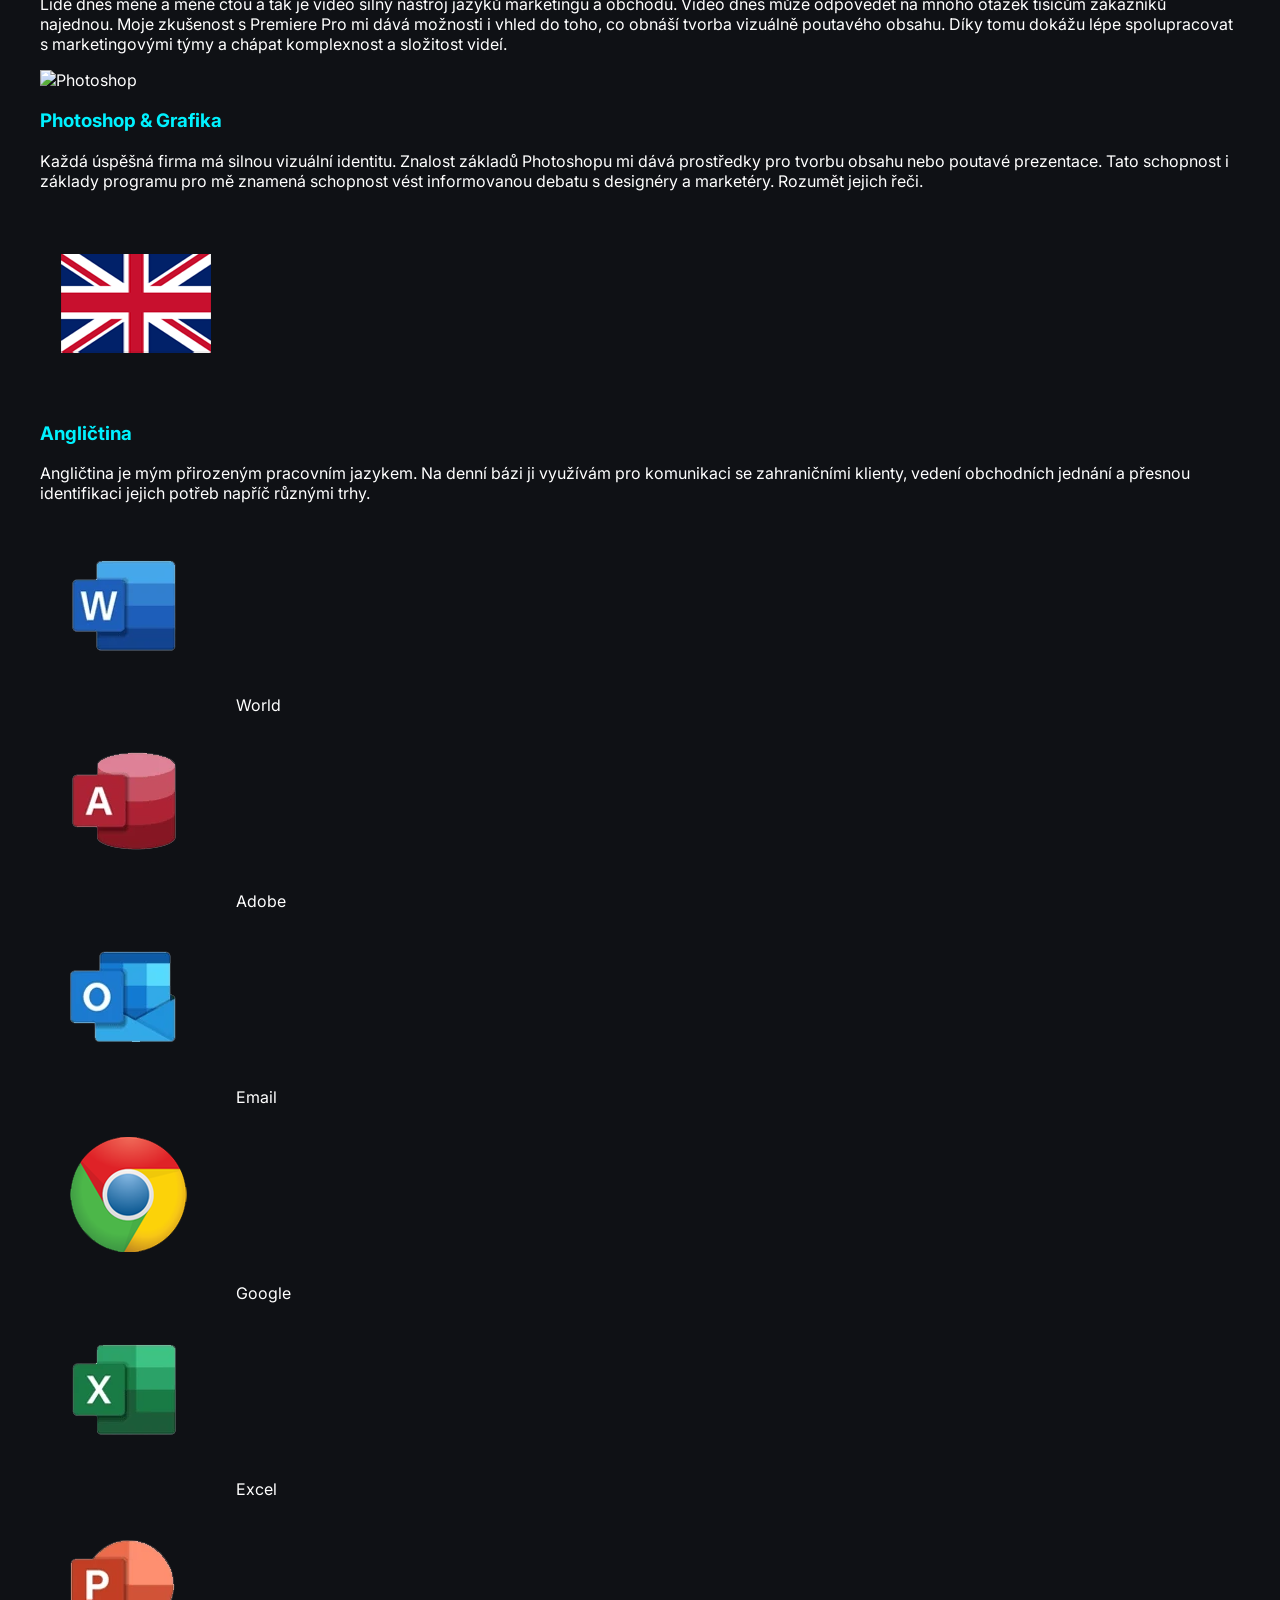
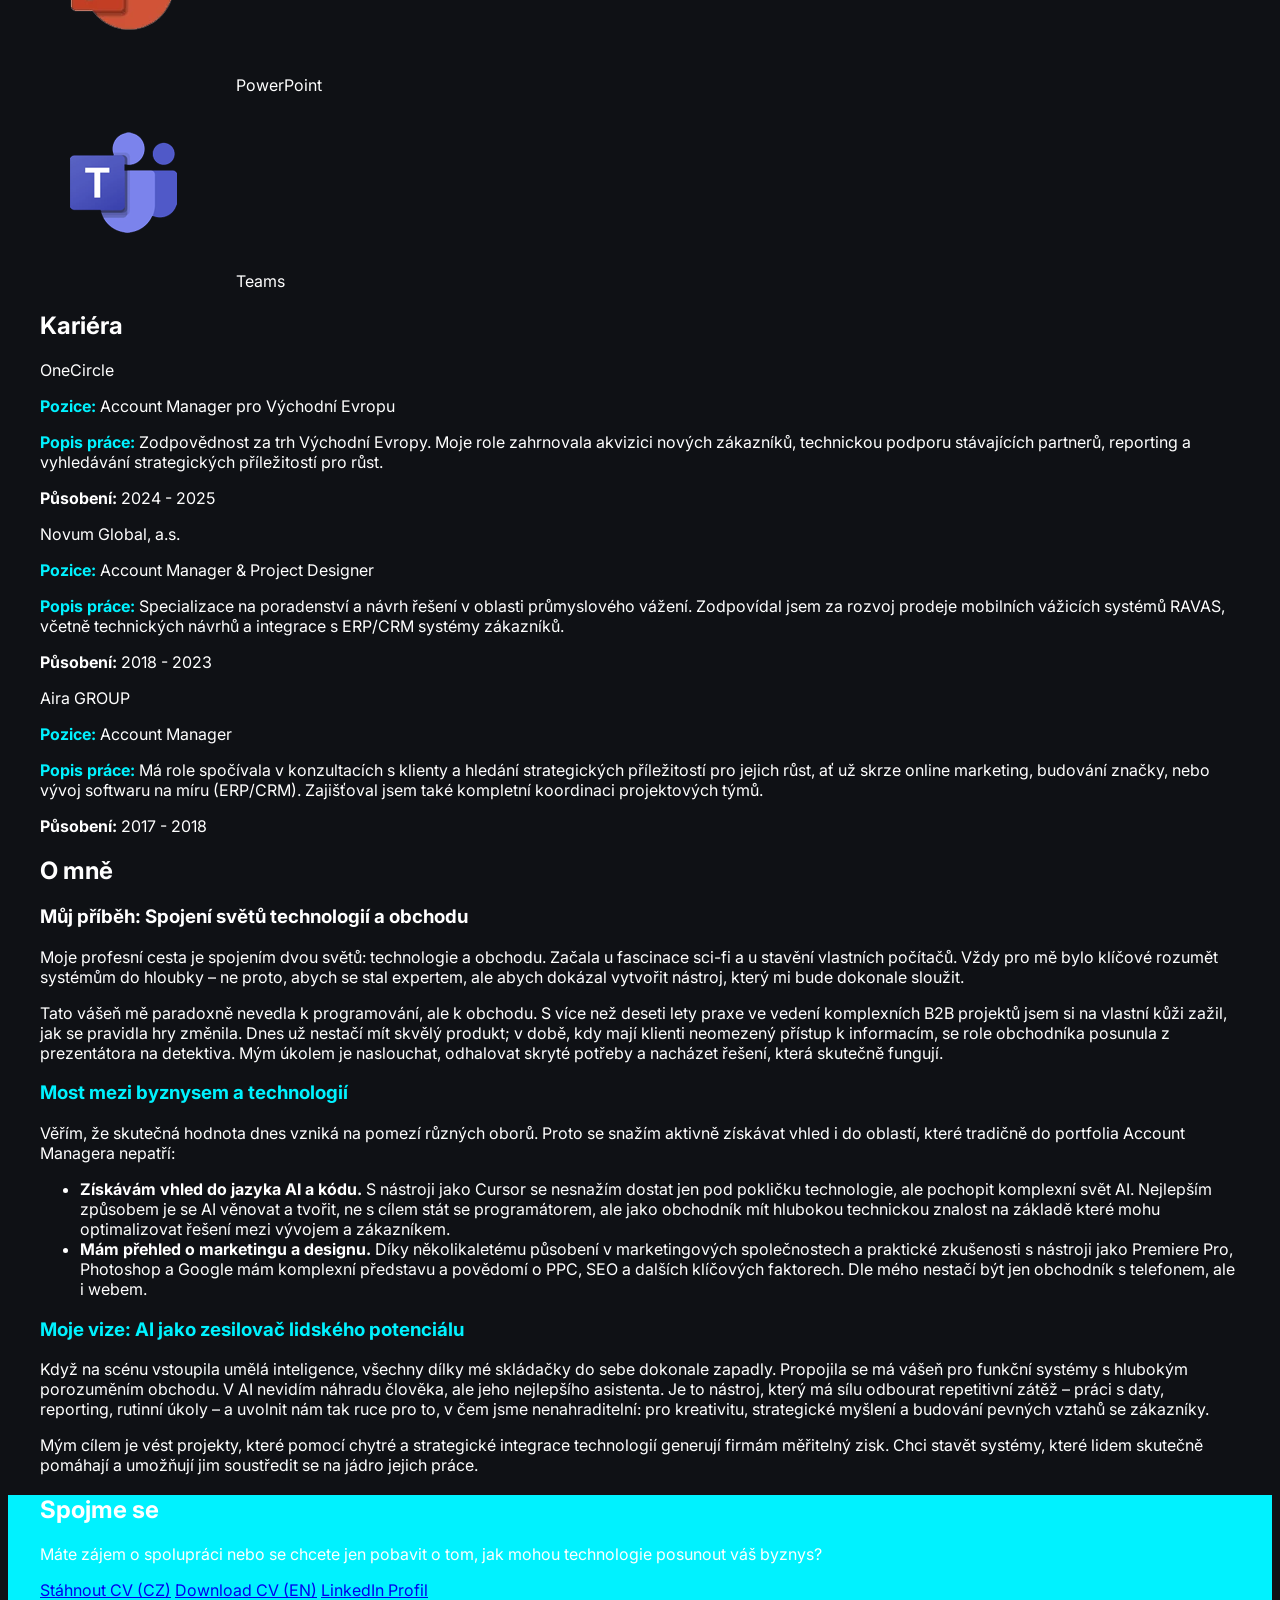
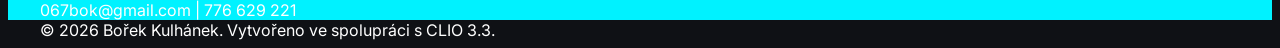
==== commit c653ac8f: "Update index.html" ====
--- a/index.html
+++ b/index.html
@@ -223,6 +223,7 @@
             <p class="text-xl mb-12 max-w-2xl mx-auto">Máte zájem o spolupráci nebo se chcete jen pobavit o tom, jak mohou technologie posunout váš byznys?</p>
             <div class="flex flex-wrap justify-center gap-6">
                 <a href="/static/cv-cz.pdf" target="_blank" class="bg-black text-white px-6 py-3 font-bold rounded-sm hover:bg-gray-800 transition text-sm mr-4">Stáhnout CV (CZ)</a>
+                <a href="/static/cv-en.pdf" target="_blank" class="bg-black text-white px-6 py-3 font-bold rounded-sm hover:bg-gray-800 transition text-sm">Download CV (EN)</a>
                 <a href="https://www.linkedin.com/in/borekkuhanek/" target="_blank" class="border-2 border-black px-8 py-4 font-bold rounded-sm hover:bg-black hover:text-white transition">LinkedIn Profil</a>
             </div>
             <div class="mt-12 font-mono text-lg">
